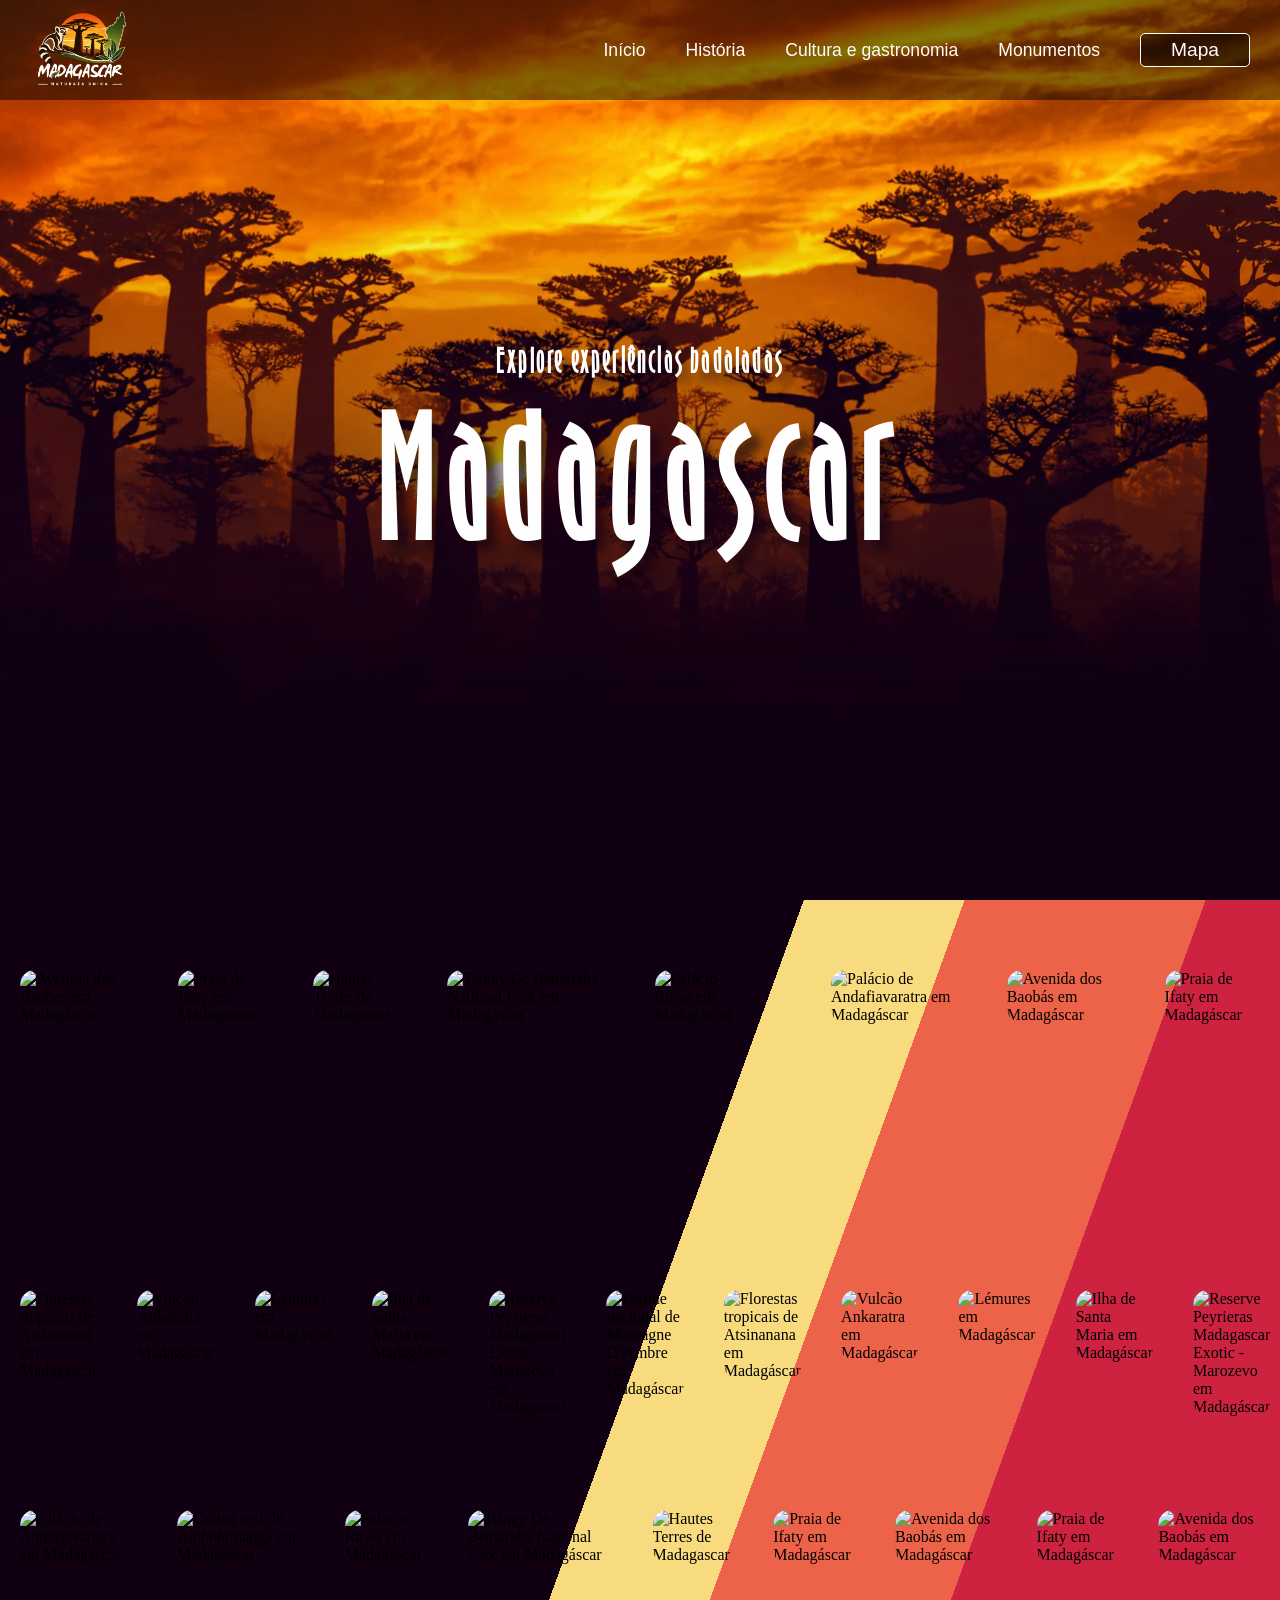
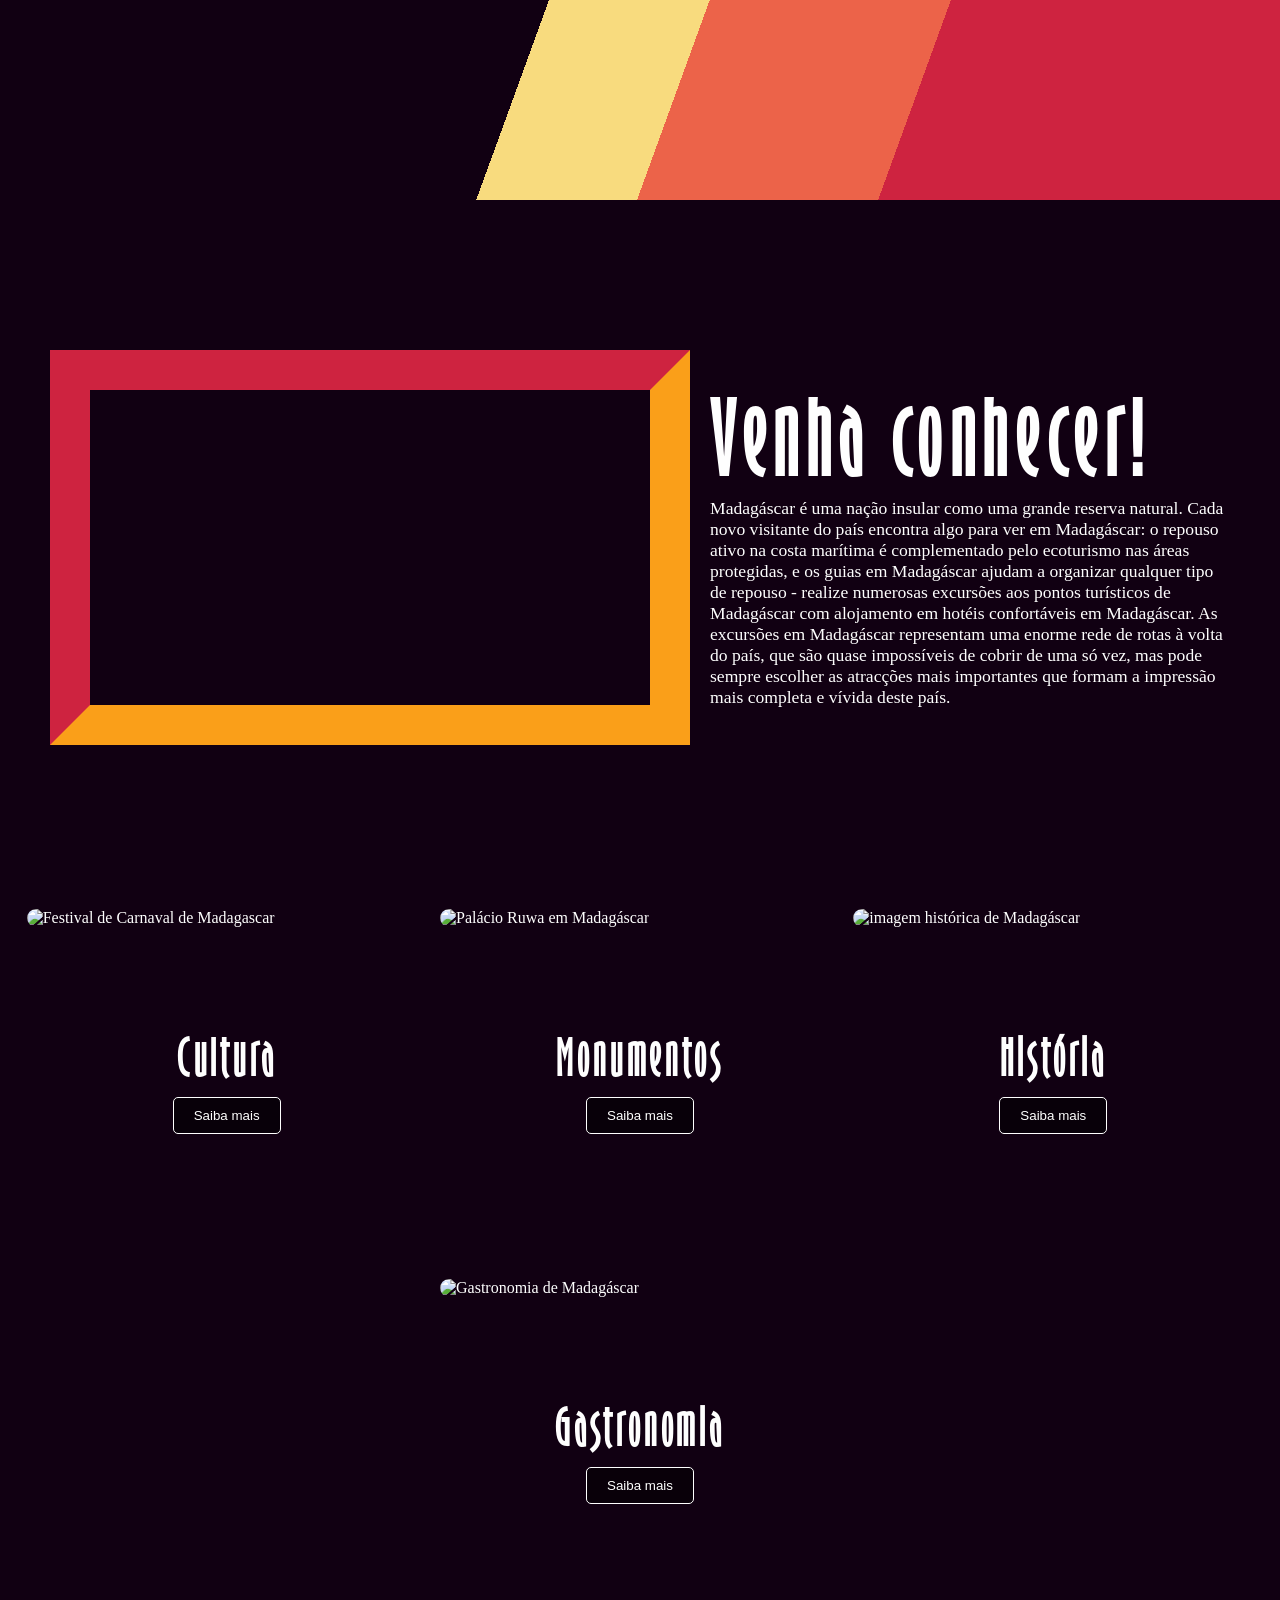
==== index.html @ f9a8f80d "cards section "venha-conhecer" em andamento" ====
<!DOCTYPE html>
<html lang="en">
<head>
    <meta charset="UTF-8">
    <meta name="viewport" content="width=device-width, initial-scale=1.0">
    <title>Document</title>
    <link rel="stylesheet" href="assets/css/style.css">
    <link rel="icon" type="imagem/png" href="assets/img/logo.png">

    <link rel="stylesheet" href="https://fonts.googleapis.com/css2?family=Material+Symbols+Outlined:opsz,wght,FILL,GRAD@24,400,0,0&icon_names=menu" />
</head>
<body>
    <!--HEADER-->
    <header>
        <div class="container-logo">
            <img src="assets/img/logo.png" alt="logo do site">
        </div>
        <nav class="menu" id="menu">
            <ul>
                <li><a href="#">Início</a></li>
                <li><a href="#">História</a></li>
                <li><a href="#">Cultura e gastronomia</a></li>
                <li><a href="#">Monumentos</a></li>

                <div class="botao-mapa">
                    <a href="https://maps.app.goo.gl/3vsKYJXYVG8F7ofU8" target="_blank">Mapa</a>
                </div>
            </ul>
        </nav>
        
        <div class="menu-toggle" id="menu-icon">
            <i class="material-symbols-outlined">menu</i>
        </div>
    </header>
    <!--MAIN-->
    <main>
    <!-- ***************banner inicial*************** -->
        <section id="inicio">
            <div class="container-banner">
                <h3>Explore experiências badaladas</h3>
                <h1>Madagascar</h1>
            </div>
        </section>
    <!-- ***************carrossel*************** -->
        <section id="carrossel-home-imagens">
            <div class="container-imagens cima">
                <div class="container-img">
                    <img src="https://h2.gifposter.com/bingImages/BaobabAvenue_1920x1080.jpg" alt="Avenida dos Baobás em Madagáscar">
                </div>
                <div class="container-img">
                    <img src="https://dynamic-media-cdn.tripadvisor.com/media/photo-o/29/2a/90/d5/caption.jpg?w=1200&h=1200&s=1" alt="Praia de Ifaty em Madagáscar">
                </div>
                <div class="container-img">
                    <img src="https://www.historycentral.com/nationbynation/Madagascar/Madagascar.jpg" alt="Hautes Terres de Madagascar">
                </div>
                <div class="container-img">
                    <img src="https://www.vanilla-islands.org/wp-content/uploads/2018/06/article-montagne-madagascar.jpg" alt="Tsingy De Bemaraha National Park em Madagáscar">
                </div>
                <div class="container-img">
                    <img src="https://cdn.tripzaza.com/pt/destinations/wp-content/uploads/2018/03/4-Ruva_Palace-e1520634982562.jpg" alt="Palácio Ruwa em Madagáscar">
                </div>
                <div class="container-img">
                    <img src="https://cdn.tripzaza.com/pt/destinations/wp-content/uploads/2018/03/2-Ambohimanga-e1520633197746.jpg" alt="">
                </div>
                <div class="container-img">
                    <img src="https://cdn.tripzaza.com/pt/destinations/wp-content/uploads/2018/03/3-Andafiavaratra_Palace-e1520633767618.jpg" alt="Palácio de Andafiavaratra em Madagáscar">
                </div>
                <div class="container-img">
                    <img src="https://h2.gifposter.com/bingImages/BaobabAvenue_1920x1080.jpg" alt="Avenida dos Baobás em Madagáscar">
                </div>
                <div class="container-img">
                    <img src="https://dynamic-media-cdn.tripadvisor.com/media/photo-o/29/2a/90/d5/caption.jpg?w=1200&h=1200&s=1" alt="Praia de Ifaty em Madagáscar">
                </div>
            </div>
            <div class="container-imagens meio">
                <div class="container-img meio">
                    <img src="https://cdn.tripzaza.com/pt/destinations/wp-content/uploads/2018/03/7-Rainforests_of_the_Atsinanana-e1520637778966.jpg" alt="Florestas tropicais de Atsinanana em Madagáscar">
                </div>
                <div class="container-img meio">
                    <img src="https://cdn.tripzaza.com/pt/destinations/wp-content/uploads/2018/03/8-The_Ankaratra_Volcano-2-e1521020079727.jpg" alt="Vulcão Ankaratra em Madagáscar">
                </div>
                <div class="container-img meio">
                    <img src="https://cdn.tripzaza.com/pt/destinations/wp-content/uploads/2018/03/14-Lemurs-a_symbol_of_Madagascar-e1520644676548.jpg" alt="Lémures em Madagáscar">
                </div>
                <div class="container-img meio">
                    <img src="https://cdn.tripzaza.com/pt/destinations/wp-content/uploads/2018/03/13-St._Maria_Island.-e1520644320170.jpg" alt="Ilha de Santa Maria em Madagáscar">
                </div>
                <div class="container-img meio">
                    <img src="https://dynamic-media-cdn.tripadvisor.com/media/photo-o/2c/79/f9/b3/caption.jpg?w=700&h=400&s=1" alt="Reserve Peyrieras Madagascar Exotic - Marozevo em Madagáscar">
                </div>
                <div class="container-img meio">
                    <img src="https://cdn.tripzaza.com/pt/destinations/wp-content/uploads/2018/03/9-Montagne_DAmbre_National_Park-e1520639152613.jpg" alt="Parque nacional de Montagne D’Ambre em Madagáscar">
                </div>
               <div class="container-img meio">
                    <img src="https://cdn.tripzaza.com/pt/destinations/wp-content/uploads/2018/03/7-Rainforests_of_the_Atsinanana-e1520637778966.jpg" alt="Florestas tropicais de Atsinanana em Madagáscar">
                </div>
                <div class="container-img meio">
                    <img src="https://cdn.tripzaza.com/pt/destinations/wp-content/uploads/2018/03/8-The_Ankaratra_Volcano-2-e1521020079727.jpg" alt="Vulcão Ankaratra em Madagáscar">
                </div>
                <div class="container-img meio">
                    <img src="https://cdn.tripzaza.com/pt/destinations/wp-content/uploads/2018/03/14-Lemurs-a_symbol_of_Madagascar-e1520644676548.jpg" alt="Lémures em Madagáscar">
                </div>
                <div class="container-img meio">
                    <img src="https://cdn.tripzaza.com/pt/destinations/wp-content/uploads/2018/03/13-St._Maria_Island.-e1520644320170.jpg" alt="Ilha de Santa Maria em Madagáscar">
                </div>
                <div class="container-img meio">
                    <img src="https://dynamic-media-cdn.tripadvisor.com/media/photo-o/2c/79/f9/b3/caption.jpg?w=700&h=400&s=1" alt="Reserve Peyrieras Madagascar Exotic - Marozevo em Madagáscar">
                </div>
                <div class="container-img meio">
                    <img src="https://cdn.tripzaza.com/pt/destinations/wp-content/uploads/2018/03/9-Montagne_DAmbre_National_Park-e1520639152613.jpg" alt="Parque nacional de Montagne D’Ambre em Madagáscar">
                </div>
            </div>
            <div class="container-imagens baixo">
                <div class="container-img">
                    <img src="https://cdn.tripzaza.com/pt/destinations/wp-content/uploads/2018/03/3-Andafiavaratra_Palace-e1520633767618.jpg" alt="Palácio de Andafiavaratra em Madagáscar">
                </div>
                <div class="container-img">
                    <img src="https://cdn.tripzaza.com/pt/destinations/wp-content/uploads/2018/03/2-Ambohimanga-e1520633197746.jpg" alt="Colina real de Ambohimanga em Madagáscar">
                </div>
                <div class="container-img">
                    <img src="https://cdn.tripzaza.com/pt/destinations/wp-content/uploads/2018/03/4-Ruva_Palace-e1520634982562.jpg" alt="Palácio Ruwa em Madagáscar">
                </div>
                <div class="container-img">
                    <img src="https://www.vanilla-islands.org/wp-content/uploads/2018/06/article-montagne-madagascar.jpg" alt="Tsingy De Bemaraha National Park em Madagáscar">
                </div>
                <div class="container-img">
                    <img src="https://www.historycentral.com/nationbynation/Madagascar/Madagascar.jpg" alt="Hautes Terres de Madagascar">
                </div>
                <div class="container-img">
                    <img src="https://dynamic-media-cdn.tripadvisor.com/media/photo-o/29/2a/90/d5/caption.jpg?w=1200&h=1200&s=1" alt="Praia de Ifaty em Madagáscar">
                </div>
                <div class="container-img">
                    <img src="https://h2.gifposter.com/bingImages/BaobabAvenue_1920x1080.jpg" alt="Avenida dos Baobás em Madagáscar">
                </div>
                <div class="container-img">
                    <img src="https://dynamic-media-cdn.tripadvisor.com/media/photo-o/29/2a/90/d5/caption.jpg?w=1200&h=1200&s=1" alt="Praia de Ifaty em Madagáscar">
                </div>
                <div class="container-img">
                    <img src="https://h2.gifposter.com/bingImages/BaobabAvenue_1920x1080.jpg" alt="Avenida dos Baobás em Madagáscar">
                </div>
            </div>
        </section>

    <!-- ***************venha conhecer*************** -->
        <section id="venha-conhecer">
            <div class="container-conhecer-esquerda">
                <iframe width="560" height="315" src="https://www.youtube.com/embed/hWbxuzV3H0Y?si=gJdAQIOiSu2xLSL_" title="YouTube video player" frameborder="0" allow="accelerometer; autoplay; clipboard-write; encrypted-media; gyroscope; picture-in-picture; web-share" referrerpolicy="strict-origin-when-cross-origin" allowfullscreen></iframe>
            </div>
            <div class="container-conhecer-direita">
                <h2>Venha conhecer!</h2>
                <p>Madagáscar é uma nação insular como uma grande reserva natural. Cada novo visitante do país encontra algo para ver em Madagáscar: o repouso ativo na costa marítima é complementado pelo ecoturismo nas áreas protegidas, e os guias em Madagáscar ajudam a organizar qualquer tipo de repouso - realize numerosas excursões aos pontos turísticos de Madagáscar com alojamento em hotéis confortáveis em Madagáscar. As excursões em Madagáscar representam uma enorme rede de rotas à volta do país, que são quase impossíveis de cobrir de uma só vez, mas pode sempre escolher as atracções mais importantes que formam a impressão mais completa e vívida deste país.</p>
            </div>
        </section>
    <!-- ***************imagens*************** -->
        <section id="venha-descobrir">
            <div class="container-descobrir-cards">
                <div class="container-card-img">
                    <img src="https://visit-madagascar.com/wp-content/uploads/2025/06/festivals-in-madagascar-a-vibrant-celebration-of-life-and-nature-2.jpg" alt="Festival de Carnaval de Madagascar">
                </div>
                <div class="container-card-texto">
                    <h3>Cultura</h3>
                    <button>Saiba mais</button>
                </div>
            </div>
            <div class="container-descobrir-cards">
                <div class="container-card-img">
                    <img src="https://cdn.tripzaza.com/pt/destinations/wp-content/uploads/2018/03/4-Ruva_Palace-e1520634982562.jpg" alt="Palácio Ruwa em Madagáscar">
                </div>
                <div class="container-card-texto">
                    <h3>Monumentos</h3>
                    <button>Saiba mais</button>
                </div>
            </div>
            <div class="container-descobrir-cards">
                <div class="container-card-img">
                    <img src="https://tse3.mm.bing.net/th/id/OIP.qaMb8sSgysA3Sbrgb8RznwHaEo?r=0&rs=1&pid=ImgDetMain&o=7&rm=3" alt="imagem histórica de Madagáscar">
                </div>
                <div class="container-card-texto">
                    <h3>História</h3>
                    <button>Saiba mais</button>
                </div>
            </div>
            <div class="container-descobrir-cards">
                <div class="container-card-img">
                    <img src="https://th.bing.com/th/id/R.56e39ee970cdd1d67c183dcb5c6f5878?rik=pJ2faWJOpp6AuQ&pid=ImgRaw&r=0" alt="Gastronomia de Madagáscar">
                </div>
                <div class="container-card-texto">
                    <h3>Gastronomia</h3>
                    <button>Saiba mais</button>
                </div>
            </div>
        </section>
    </main>
    <!--FOOTER
    <footer>
        <div class="container-footer-cima">
            <div class="container-footer-cima-esquerda">
                <img src="assets/img/logo.png" alt="logo do site">
            </div>
            <div class="container-footer-cima-meio">
                <div class="container-footer-listas">
                    <ul>
                        <li><a href="#">Início</a></li>
                        <li><a href="#">História</a></li>
                        <li><a href="#">Cultura e gastronomia</a></li>
                        <li><a href="#">Monumentos</a></li>
                    </ul>
                </div>
                <div class="container-footer-listas">
                    <ul>
                        <li><a href="#">Site1</a></li>
                        <li><a href="#">Site2</a></li>
                        <li><a href="#">Site3</a></li>
                        <li><a href="#">Site4</a></li>
                    </ul>
                </div>
                <div class="container-footer-listas">
                    <ul>
                        <li><a href="#">Site1</a></li>
                        <li><a href="#">Site2</a></li>
                        <li><a href="#">Site3</a></li>
                        <li><a href="#">Site4</a></li>
                    </ul>
                </div>
            </div>
            <div class="container-footer-cima-direita">
                <h4>Redes sociais</h4>
                <div class="social-icons">
                    <a href="#"><img src="assests/img/facebook.png" alt="Email"></a>
                    <a href="#"><img src="assests/img/twitter.png" alt="Twitter"></a>
                    <a href="#"><img src="assests/img/instagram.png" alt="Instagram"></a>
                </div>
            </div>
        </div>
        <div class="container-footer-baixo">
            <p>&copy; 2023 Madagáscar. Todos os direitos reservados.</p>
        </div>
    </footer>-->
    <script src="assets/script/script.js"></script>
</body>
</html>
---- assets/css/style.css ----
@font-face {
    font-family: 'gameness';
    src: url('../gameness/Gameness-Light.otf') format('truetype');
}
@import url('https://fonts.googleapis.com/css2?family=Lexend:wght@100..900&family=Montserrat:ital,wght@0,100..900;1,100..900&family=Noto+Sans:ital,wght@0,100..900;1,100..900&family=Open+Sans:ital,wght@0,300..800;1,300..800&family=Poppins:ital,wght@0,100;0,200;0,300;0,400;0,500;0,600;0,700;0,800;0,900;1,100;1,200;1,300;1,400;1,500;1,600;1,700;1,800;1,900&family=Roboto+Mono:ital,wght@0,100..700;1,100..700&family=Roboto:ital,wght@0,100..900;1,100..900&display=swap');
*{
    margin: 0; 
    padding: 0;
}
h1,h2,h3,h4,h5,h6{
    font-family: 'gameness';
    letter-spacing: 0.1em;
}
body{
    background-color: #110012;
    display: grid;
    grid-template-columns: repeat(12, 1fr);
    grid-template-rows: repeat(3, auto);
}
header{
    grid-column: 1/-1;
    grid-row: 1/2;
    display: flex;
    justify-content: space-between;
    align-items: center;
    padding: 10px 30px;
    background-color: #0000007a;
    position: absolute;
    left: 0;
    right: 0;
}
.container-logo, .container-logo img{
    height: 80px;
}
.menu{
    display: flex;
}
.menu ul{
    display: flex;
    align-items: center;
    list-style: none;
}
.menu li, .menu a{
    margin: 0 10px;
    font-size: 1.1rem;
    text-decoration: none;
    color: #fefefe;
    transition: all 0.3s ease-in-out;
    font-family: "Montserrat", sans-serif;
}
.menu a:hover{
    color:#f8db7e;
}
.botao-mapa:hover{
    border: 1px solid #f8db7e;
}
.botao-mapa{
    background-color: #0000007e;
    padding: 5px 20px;
    border-radius: 5px;
    border: 1px solid #fefefe;
    margin-left: 20px;
}
.botao-mapa a{
    text-decoration: none;
    color: #fefefe;
    font-size: 1.2rem;
}
.menu-toggle{
    display: none;
}
.material-symbols-outlined{
    color: #fefefe;
    background-color: #0000007e;
    padding: 5px;
    border-radius: 5px;
    border: 1px solid #fefefe;
}
@media screen and (max-width: 768px) {
    .menu{
        position: absolute;
        flex-direction: column;
        align-items: center;
        width: 100%;
        top: 100px;
        background-color: #0000007e;
        left: 0;
        display: none;
        box-shadow: 5px 5px 10px #0000007a;
    }
    .menu.ativo{
        display: block;
    }
    .menu ul{
        justify-content: center;
        align-items: center;
        flex-direction: column;
        margin: 20px;
    }
    .menu li, .menu a{
        margin: 10px;
    }
    .botao-mapa{
        margin: 10px 0px;
    }
    .menu-toggle{
        display: flex;
    }
}
main{
    grid-column: 1/-1;
    grid-row: 2/3;
    
    width: 100%;
}
/******************banner inicio******************/
#inicio{
    background-image: url(../img/banner.png);
    background-size: cover;
    background-position: center;
    display: flex;
    justify-content: center;
    align-items: center;
    height: 100vh;
}
.container-banner{
    color: #fefefe;
    display: flex;
    flex-direction: column;
    justify-content: center;
    align-items: center;
    text-shadow:10px 10px 10px #1100129c;
}
.container-banner h1{
    font-size: 10rem;
}
.container-banner h3{
    font-size: 2rem;
    margin: 20px 0;
}
/******************carrossel******************/
#carrossel-home-imagens{
    height: 100vh;
    overflow: hidden; /*corta o que ultrapassa a largura da tela*/
    background: linear-gradient(110deg,         
    #110012 50%,
    #f8db7e 50%,          
    #f8db7e 60%,          
    #ec6349 60%,          
    #ec6349 75%,          
    #ce2340 75%,     
    #ce2340 100%     
    ); 
}
div.container-imagens{
    display: flex;
    animation: loopInfinito 25s linear infinite;
}
div.container-imagens.meio{
    display: flex;
    animation: loopcontrario 30s linear infinite;
}
.container-img {
    height: 300px;
    margin: 10px;
}
.container-imagens.cima{
    margin-top: 50px;
}
.container-img.meio{
    height: 200px;
}
.container-imagens.baixo{
    margin-bottom: 50px;
}
.container-img img{
    margin: 10px;
    height: 100%;
    border-radius: 15px;
    object-fit: cover;
}
@keyframes loopInfinito {
    0% {
        transform: translateX(0);
    }
    100% {
        transform: translateX(-50%);
    }
}
@keyframes loopcontrario {
    0% {
        transform: translateX(-100%);
    }
    100% {
        transform: translateX(10%);
    }
}
/******************venha conhecer******************/
#venha-conhecer{
    display: flex;
    align-items: center;
    justify-content: space-between;
    margin: 150px 50px;
}
.container-conhecer-esquerda iframe{
    border-top: solid #ce2340 40px;
    border-left: solid #ce2340 40px;
    border-bottom: solid #fa9f19 40px;
    border-right: solid #fa9f19 40px;
}
.container-conhecer-direita{
    color: #fefefe;
    width: 50%;
    margin-left: 20px;
}
.container-conhecer-direita h2{
    font-size: 6rem;
}
.container-conhecer-direita p{
    font-size: 1.1rem;
}
/******************venha descobrir******************/
#venha-descobrir{
    display: flex;
    justify-content: space-around;
    align-items: center;
    flex-wrap: wrap;
    margin: 100px 20px;
}
.container-descobrir-cards{
    width: 400px;
    height: 350px;
    margin: 10px 5px;
    display: flex;
    justify-content: center;
    align-items: center;
    color: #fefefe;
    transition: 500ms;
}
.container-descobrir-cards:hover{
    transform: scale(1.1);
}
.container-card-img{
    width: 100%;
    height: 100%;
}
.container-card-img img{
    border-radius: 15px;
    width: 100%;
    height: 100%;
    object-fit: cover;
}
.container-card-texto{
    position: absolute;
    display: flex;
    justify-content: center;
    align-items: center;
    flex-direction: column;
}
.container-card-texto h3{
    margin-bottom: 10px;
    font-size: 3rem;
    text-align: center;
}

.container-card-texto button{
    color: #fefefe;
    background-color: #0000007e;
    padding: 10px 20px;
    border-radius: 5px;
    border: 1px solid #fefefe;
}


@media screen and (min-width: 768px) and (max-width: 992px) {
     #venha-conhecer{
        flex-direction: column;
        align-items: center;
        justify-content: center;
        margin: 150px 20px;
    }
    .container-conhecer-esquerda {
        display: flex;
        flex-direction: column;
        align-items: center;
        justify-content: center;
        width: 100%;
    }
    .container-conhecer-esquerda iframe{
        width: 90%;
        border-top: solid #ce2340 30px;
        border-left: solid #ce2340 30px;
        border-bottom: solid #fa9f19 30px;
        border-right: solid #fa9f19 30px;
    }
    .container-conhecer-direita{
        color: #fefefe;
        width: 100%;
        margin-top: 50px;
    }
    .container-conhecer-direita h2{
        font-size: 4rem;
    }
    .container-conhecer-direita p{
        font-size: 1.1rem;
    }
}
@media screen and (max-width: 768px) {
    /******************banner inicio******************/
    .container-banner h1{
        font-size: 5.5rem;
    }
    .container-banner h3{
        font-size: 1.5rem;
    }
    /******************carrossel******************/
    #carrossel-home-imagens{
        height: 100vh;
        overflow: hidden; 
    }
    .container-img {
        height: 200px;
    }
    .container-img.meio{
        height: 150px;
    }
    .container-imagens.cima{
        margin-top: 40px;
    }
    .container-imagens.baixo{
        margin-bottom: 10px;
    }
    /******************banner inicio******************/
    #venha-conhecer{
        flex-direction: column;
        align-items: center;
        justify-content: center;
        margin: 150px 20px;
    }
    .container-conhecer-esquerda {
        display: flex;
        flex-direction: column;
        align-items: center;
        justify-content: center;
        width: 100%;
    }
    .container-conhecer-esquerda iframe{
        width: 90%;
        border-top: solid #ce2340 30px;
        border-left: solid #ce2340 30px;
        border-bottom: solid #fa9f19 30px;
        border-right: solid #fa9f19 30px;
    }
    .container-conhecer-direita{
        color: #fefefe;
        width: 100%;
        margin-top: 50px;
    }
    .container-conhecer-direita h2{
        font-size: 4rem;
    }
    .container-conhecer-direita p{
        font-size: 1.1rem;
    }
}
footer{
    grid-column: 1/-1;
    grid-row: 3/-1;
}
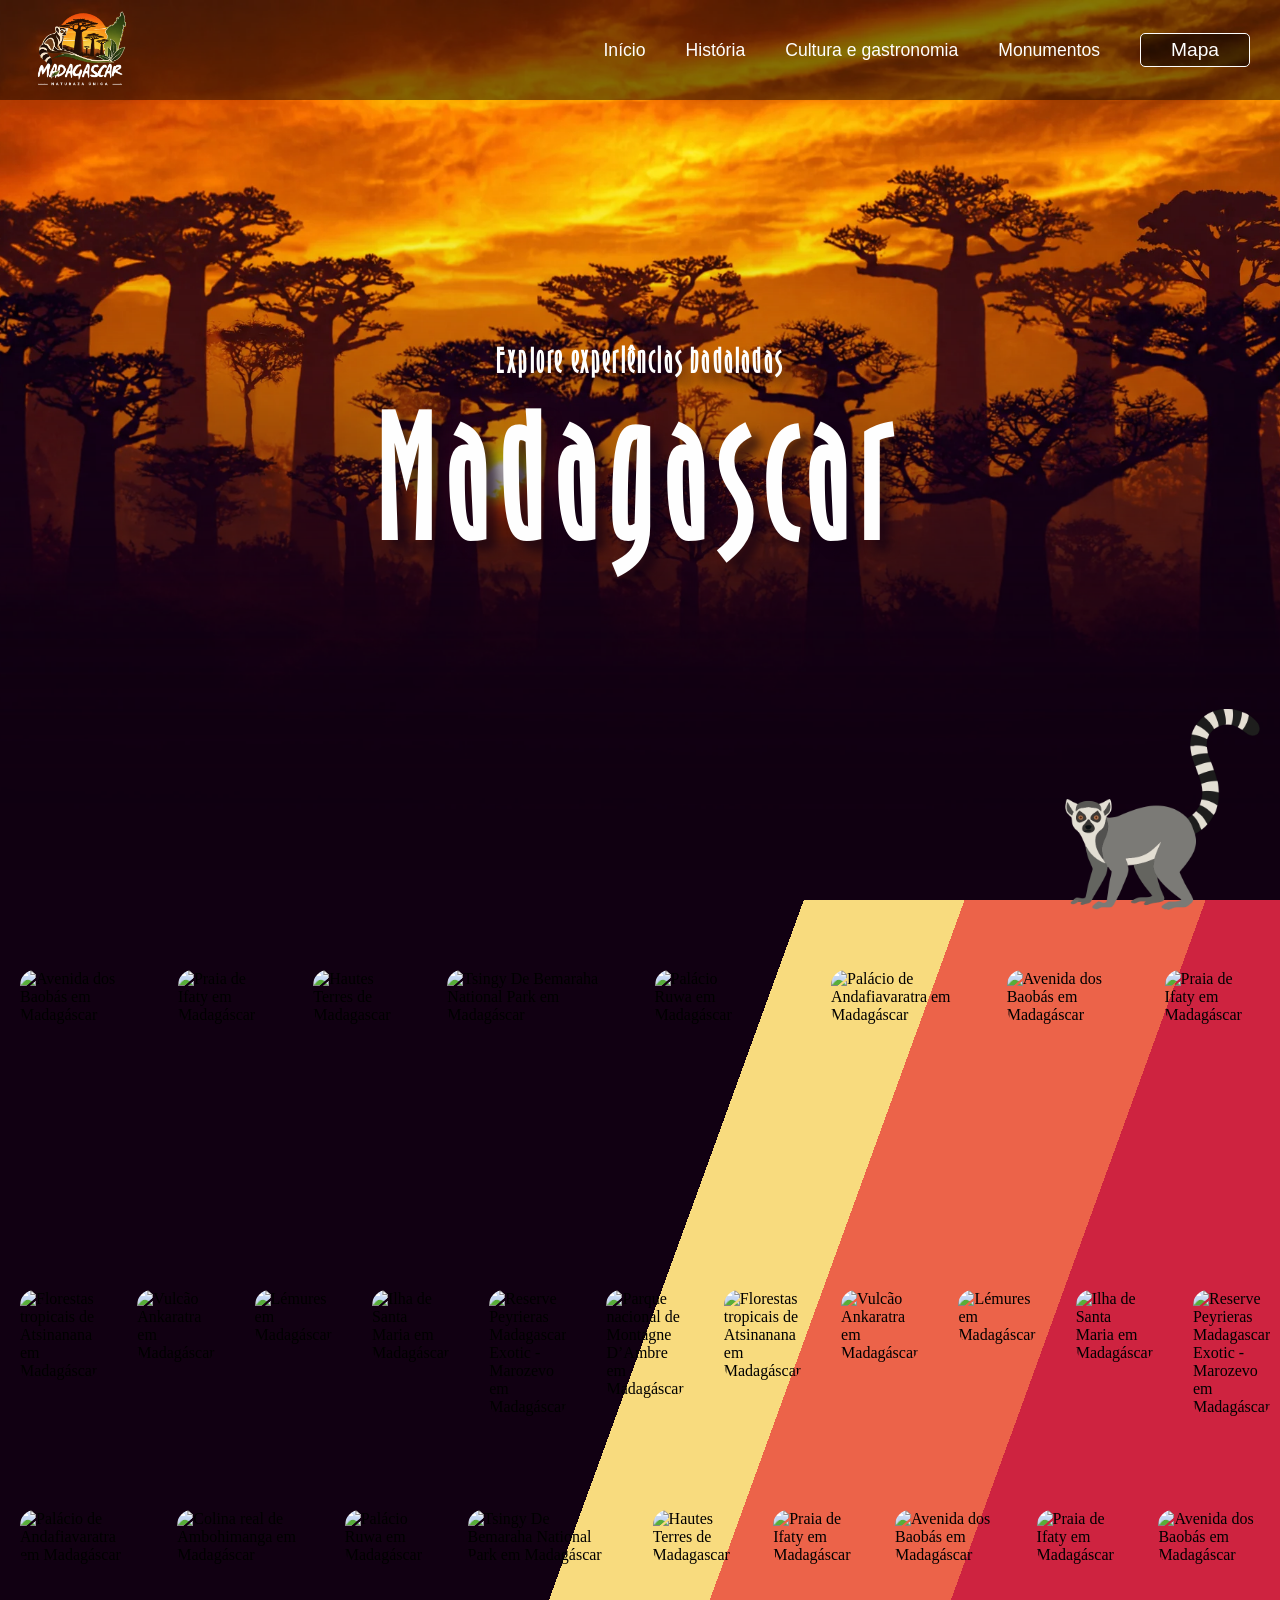
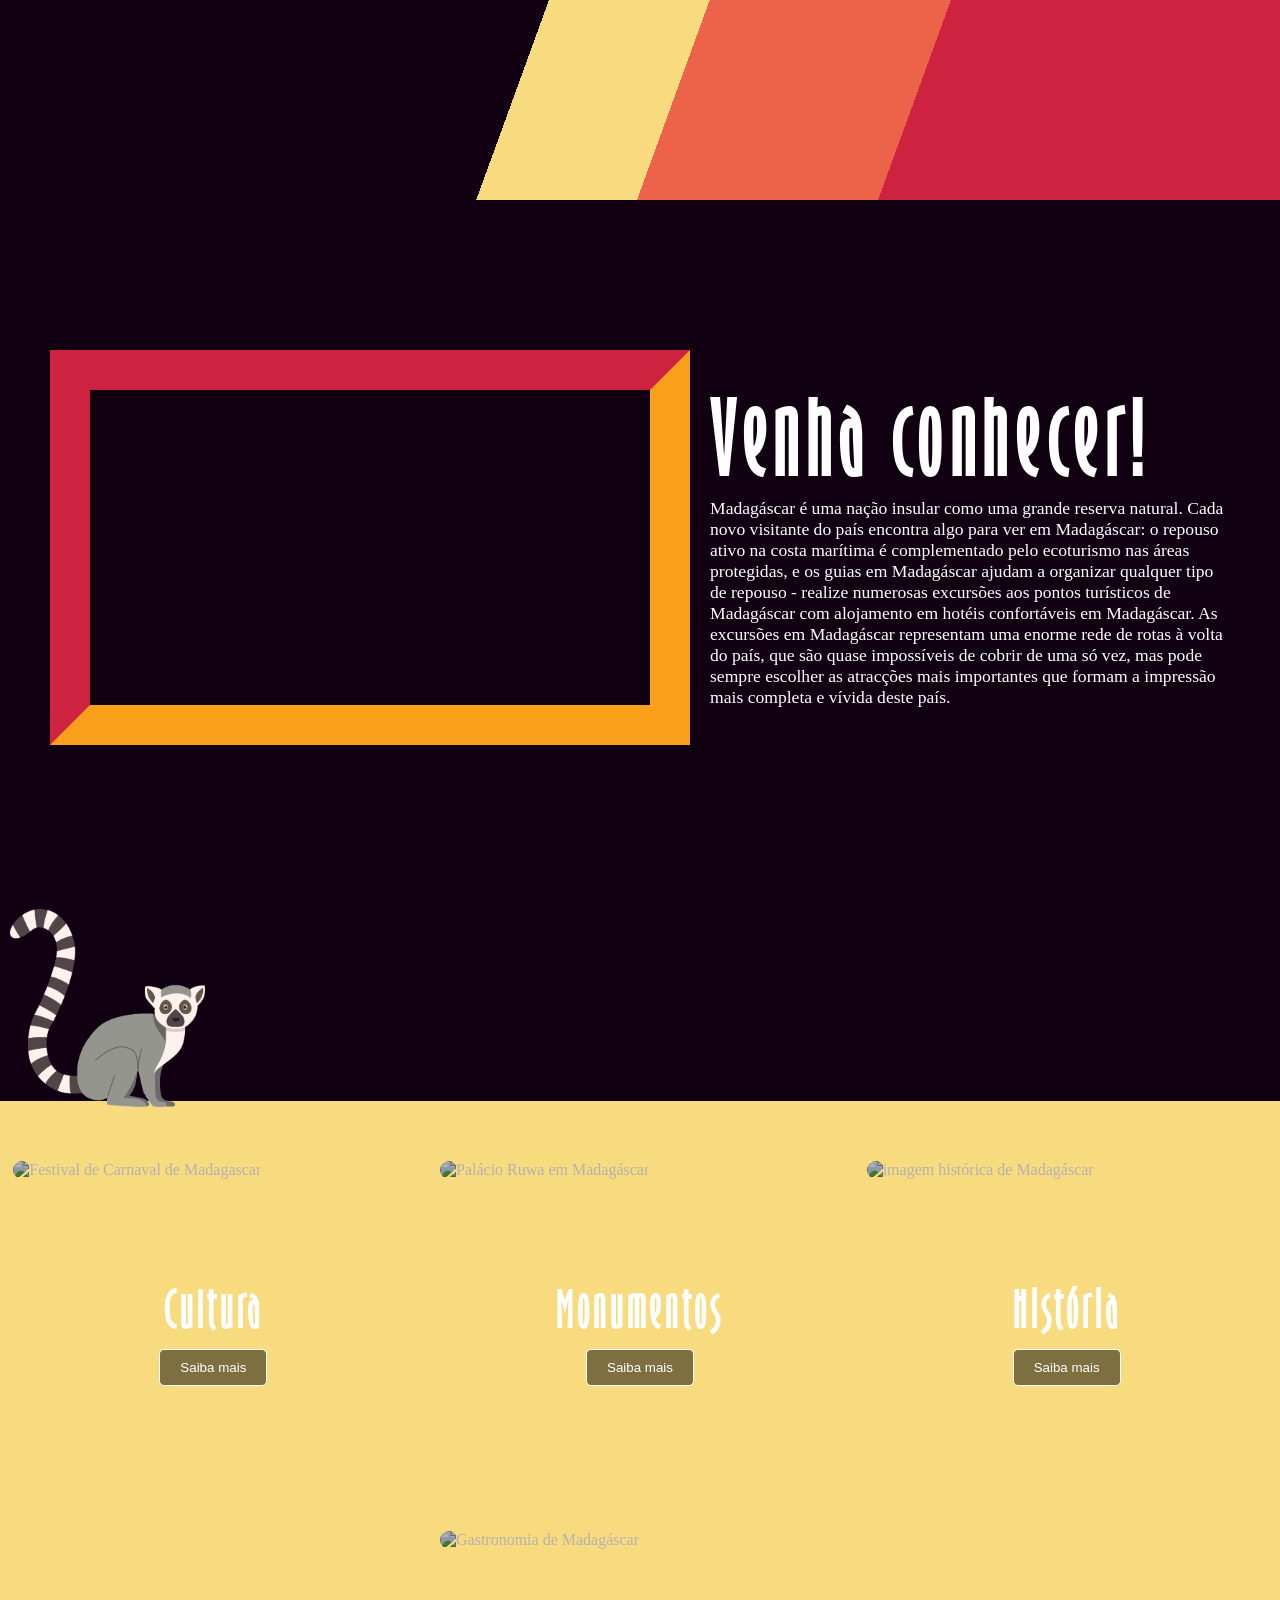
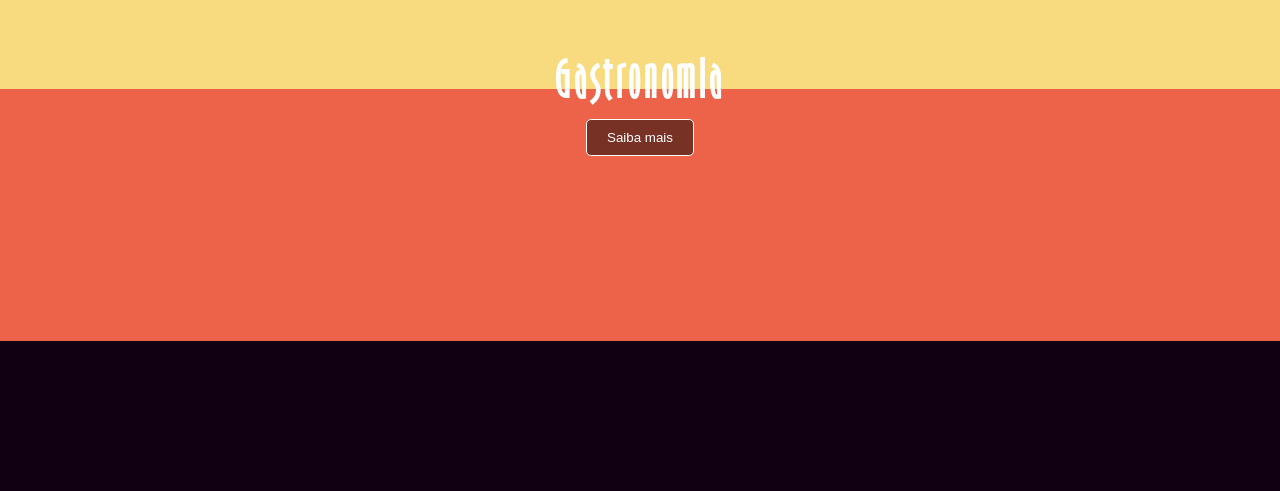
==== commit 7df96d0c: "lêmure adicionados na tela inicial" ====
--- a/index.html
+++ b/index.html
@@ -42,6 +42,9 @@
             </div>
         </section>
     <!-- ***************carrossel*************** -->
+        <div class="lemure-quatro">
+            <img src="assets/img/lemureEngatinhando.png" alt="lêmure">
+        </div>
         <section id="carrossel-home-imagens">
             <div class="container-imagens cima">
                 <div class="container-img">
@@ -140,7 +143,6 @@
                 </div>
             </div>
         </section>
-
     <!-- ***************venha conhecer*************** -->
         <section id="venha-conhecer">
             <div class="container-conhecer-esquerda">
@@ -152,6 +154,9 @@
             </div>
         </section>
     <!-- ***************imagens*************** -->
+        <div class="lemure-sentado">
+            <img src="assets/img/lemureSentado.png" alt="lêmure">
+        </div>
         <section id="venha-descobrir">
             <div class="container-descobrir-cards">
                 <div class="container-card-img">
--- a/assets/css/style.css
+++ b/assets/css/style.css
@@ -110,7 +110,6 @@
 main{
     grid-column: 1/-1;
     grid-row: 2/3;
-    
     width: 100%;
 }
 /******************banner inicio******************/
@@ -225,7 +224,13 @@
     justify-content: space-around;
     align-items: center;
     flex-wrap: wrap;
-    margin: 100px 20px;
+    margin: 0px 0px 150px 0px;
+    padding: 50px 0px;
+    background: linear-gradient(180deg,         
+    #f8db7e 0%,          
+    #f8db7e 70%,          
+    #ec6349 70%,          
+    #ec6349 100%       ); 
 }
 .container-descobrir-cards{
     width: 400px;
@@ -245,10 +250,11 @@
     height: 100%;
 }
 .container-card-img img{
-    border-radius: 15px;
     width: 100%;
     height: 100%;
     object-fit: cover;
+    border-radius: 15px;
+    filter: brightness(0.7);
 }
 .container-card-texto{
     position: absolute;
@@ -262,7 +268,6 @@
     font-size: 3rem;
     text-align: center;
 }
-
 .container-card-texto button{
     color: #fefefe;
     background-color: #0000007e;
@@ -270,7 +275,31 @@
     border-radius: 5px;
     border: 1px solid #fefefe;
 }
-
+.container-card-texto button:hover{
+    color: #000000;
+    font-weight: bold;
+    background-color: #fefefe;
+}
+
+/******************lêmures******************/
+.lemure-sentado{
+    width: 195px;
+    position: relative;
+    bottom: -10px;
+    margin-left: 10px;
+}
+.lemure-sentado img{
+    width: 100%;
+}
+.lemure-quatro{
+    width: 195px;
+    position: absolute;
+    right: 20px;
+    bottom: -1.5%; 
+}
+.lemure-quatro img{
+    width: 100%;
+}
 
 @media screen and (min-width: 768px) and (max-width: 992px) {
      #venha-conhecer{
@@ -317,6 +346,15 @@
     #carrossel-home-imagens{
         height: 100vh;
         overflow: hidden; 
+        background: linear-gradient(110deg,         
+    #110012 30%,
+    #f8db7e 30%,          
+    #f8db7e 40%,          
+    #ec6349 40%,          
+    #ec6349 55%,          
+    #ce2340 55%,     
+    #ce2340 100%     
+    ); 
     }
     .container-img {
         height: 200px;
@@ -330,12 +368,12 @@
     .container-imagens.baixo{
         margin-bottom: 10px;
     }
-    /******************banner inicio******************/
+    /******************venha-conhecer******************/
     #venha-conhecer{
         flex-direction: column;
         align-items: center;
         justify-content: center;
-        margin: 150px 20px;
+        margin: 150px 20px 0px;
     }
     .container-conhecer-esquerda {
         display: flex;
@@ -362,8 +400,42 @@
     .container-conhecer-direita p{
         font-size: 1.1rem;
     }
+    /******************venha descobrir******************/
+    #venha-descobrir{
+        display: flex;
+        justify-content: space-around;
+        align-items: center;
+        flex-wrap: wrap;
+        margin: 150px 0px;
+        padding: 50px 0px;
+        background: linear-gradient(180deg,         
+        #f8db7e 0%,          
+        #f8db7e 50%,          
+        #ec6349 50%,          
+        #ec6349 100%       ); 
+    }
+    .container-descobrir-cards{
+        width: 350px;
+        height: 300px;
+    }
+
+
+
+    /******************lêmures******************/
+    .lemure-sentado{
+        width: 150px;
+        bottom: -160px;
+    }
+    .lemure-sentado img{
+        width: 100%;
+    }
+    .lemure-quatro{
+        width: 150px;
+    }
+
 }
 footer{
     grid-column: 1/-1;
     grid-row: 3/-1;
-}+}
+
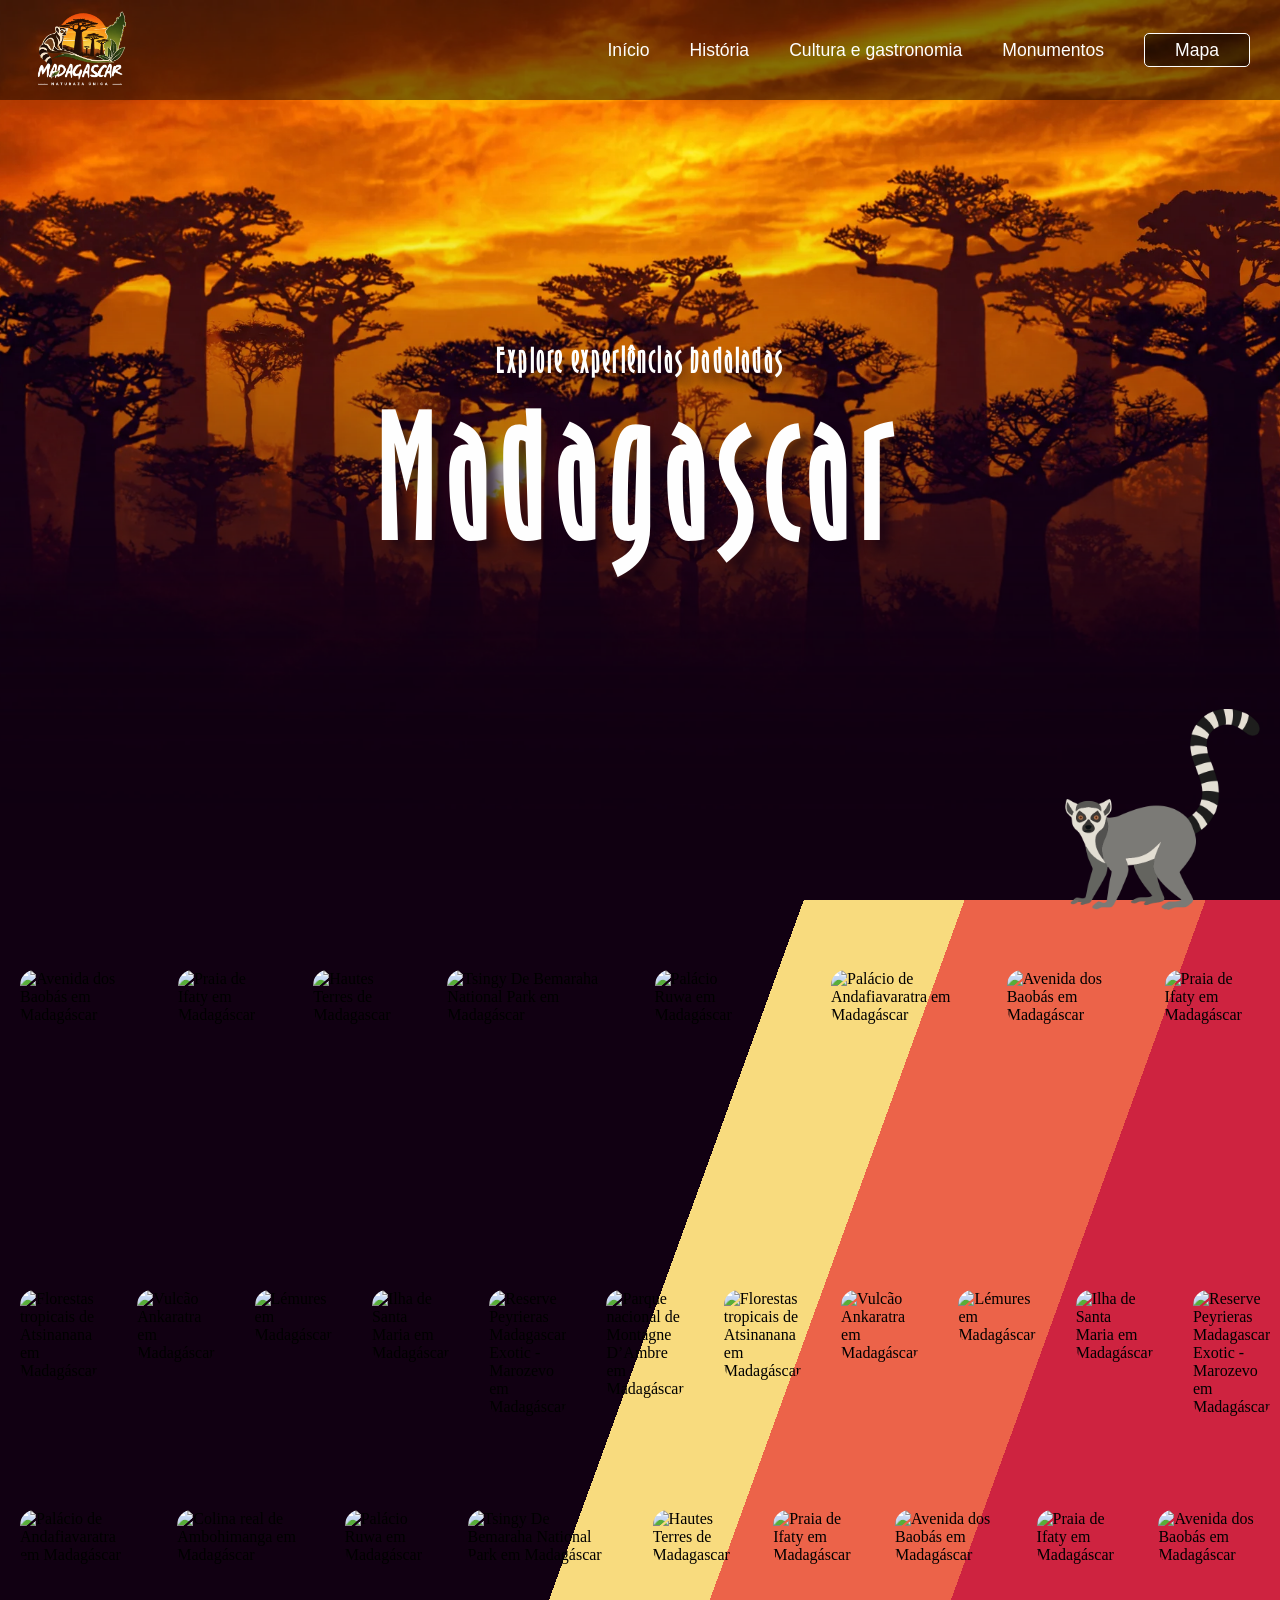
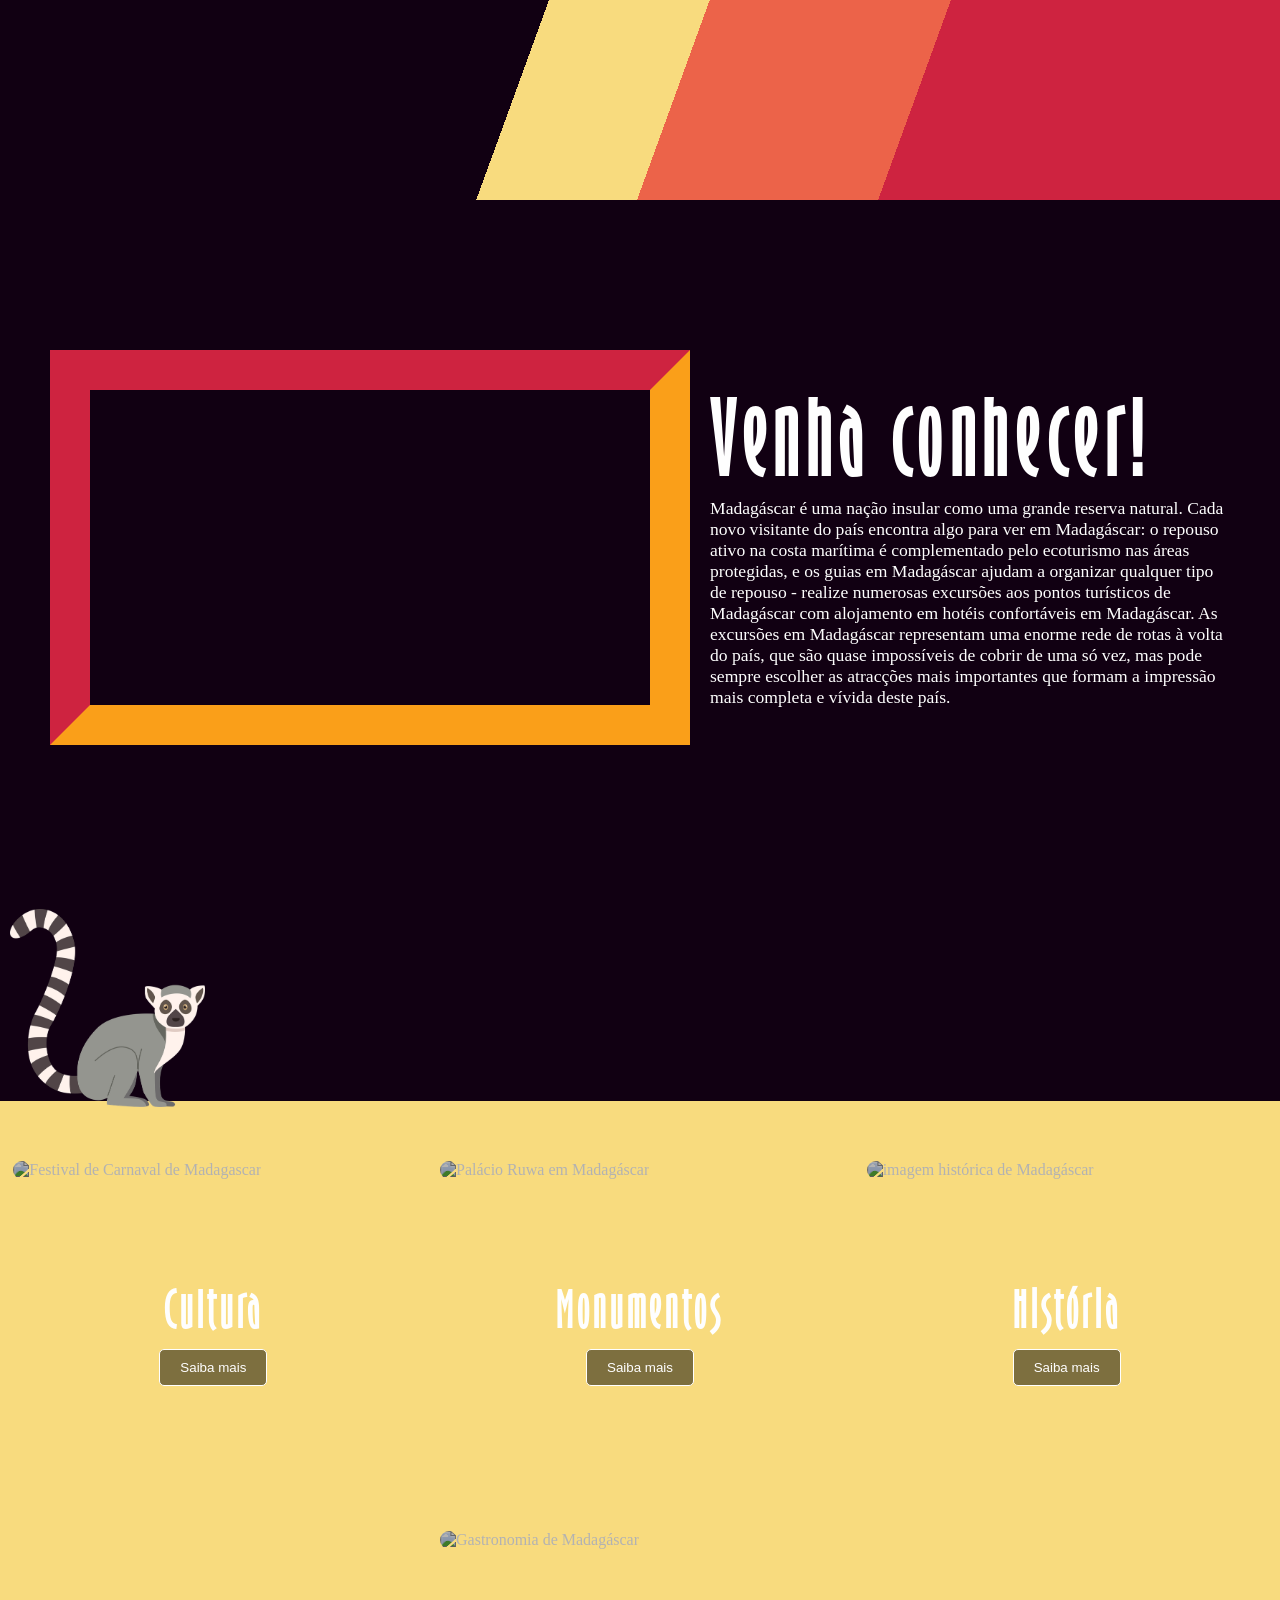
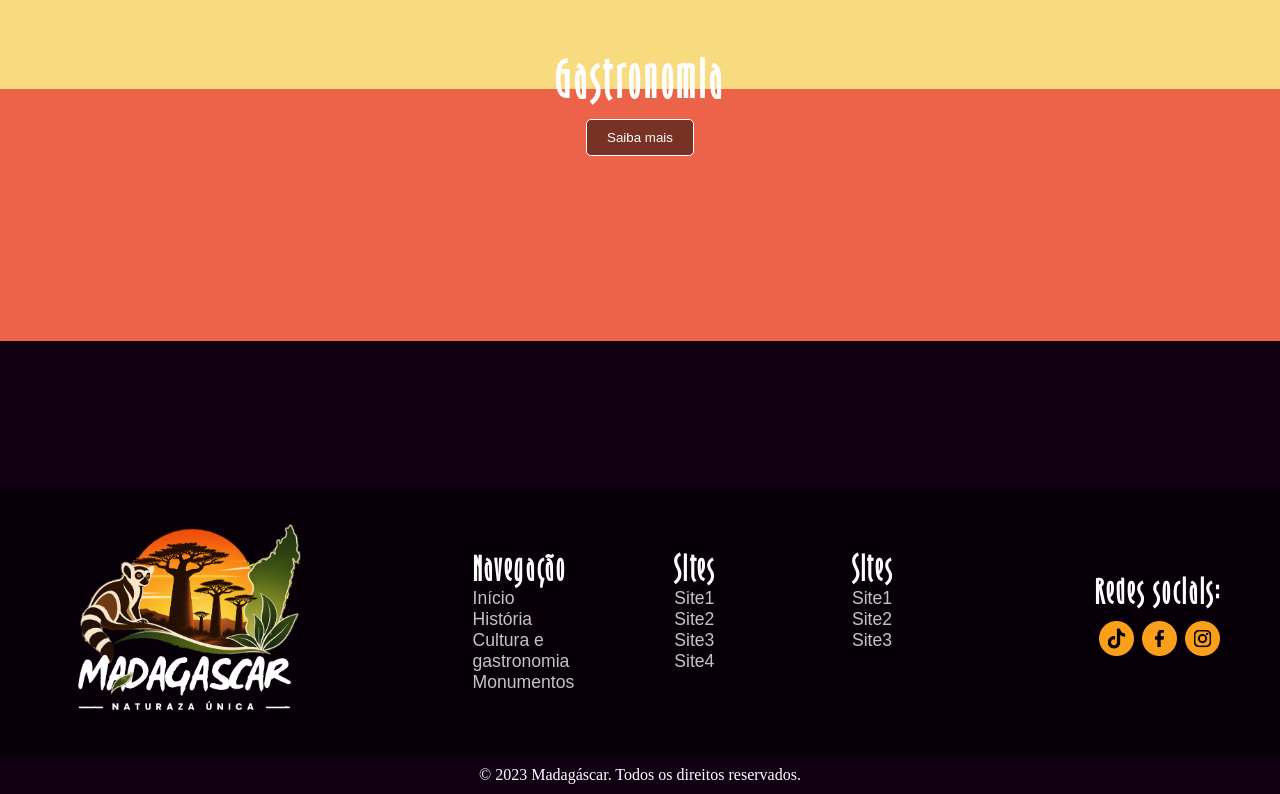
==== commit 73742e98: "footer em andamento" ====
--- a/index.html
+++ b/index.html
@@ -196,7 +196,7 @@
             </div>
         </section>
     </main>
-    <!--FOOTER
+    <!--FOOTER-->
     <footer>
         <div class="container-footer-cima">
             <div class="container-footer-cima-esquerda">
@@ -204,6 +204,7 @@
             </div>
             <div class="container-footer-cima-meio">
                 <div class="container-footer-listas">
+                    <h4>Navegação</h4>
                     <ul>
                         <li><a href="#">Início</a></li>
                         <li><a href="#">História</a></li>
@@ -212,6 +213,7 @@
                     </ul>
                 </div>
                 <div class="container-footer-listas">
+                    <h4>Sites</h4>
                     <ul>
                         <li><a href="#">Site1</a></li>
                         <li><a href="#">Site2</a></li>
@@ -220,27 +222,27 @@
                     </ul>
                 </div>
                 <div class="container-footer-listas">
+                    <h4>Sites</h4>
                     <ul>
                         <li><a href="#">Site1</a></li>
                         <li><a href="#">Site2</a></li>
                         <li><a href="#">Site3</a></li>
-                        <li><a href="#">Site4</a></li>
                     </ul>
                 </div>
             </div>
             <div class="container-footer-cima-direita">
-                <h4>Redes sociais</h4>
+                <h4>Redes sociais:</h4>
                 <div class="social-icons">
-                    <a href="#"><img src="assests/img/facebook.png" alt="Email"></a>
-                    <a href="#"><img src="assests/img/twitter.png" alt="Twitter"></a>
-                    <a href="#"><img src="assests/img/instagram.png" alt="Instagram"></a>
+                    <a href="#"><img src="assets/img/tiktok.png" alt="Email"></a>
+                    <a href="#"><img src="assets/img/facebook.png" alt="Twitter"></a>
+                    <a href=""><img src="assets/img/instagram.png" alt="Instagram"></a>
                 </div>
             </div>
         </div>
         <div class="container-footer-baixo">
             <p>&copy; 2023 Madagáscar. Todos os direitos reservados.</p>
         </div>
-    </footer>-->
+    </footer>
     <script src="assets/script/script.js"></script>
 </body>
 </html>
--- a/assets/css/style.css
+++ b/assets/css/style.css
@@ -60,8 +60,6 @@
     border-radius: 5px;
     border: 1px solid #fefefe;
     margin-left: 20px;
-}
-.botao-mapa a{
     text-decoration: none;
     color: #fefefe;
     font-size: 1.2rem;
@@ -280,7 +278,6 @@
     font-weight: bold;
     background-color: #fefefe;
 }
-
 /******************lêmures******************/
 .lemure-sentado{
     width: 195px;
@@ -437,5 +434,79 @@
 footer{
     grid-column: 1/-1;
     grid-row: 3/-1;
+    display: flex;
+    flex-direction: column;
+}
+.container-footer-cima{
+    display: flex;
+    justify-content: space-around;
+    align-items: center;
+    flex-wrap: wrap;
+    padding: 30px 0px;
+    background-color: #0000007a;
+}
+.container-footer-cima-esquerda img{
+    width: 250px;
+}
+.container-footer-cima-meio{
+    display: flex;
+    justify-content: space-between;
+    align-items: start;
+}
+.container-footer-listas{
+    margin: 0px 50px;
+    width: 30%;
+}
+.container-footer-listas h4, .container-footer-cima-direita h4{
+    color: #fefefe;
+    font-size: 2rem;
+}
+.container-footer-listas li{
+    list-style: none;
+}
+.container-footer-listas a{
+    text-decoration: none;
+    color: #c4c4c4;
+    font-size: 1.1rem;
+    font-family: "Montserrat", sans-serif;
+}
+.container-footer-listas a:hover{
+    color:#fa9f19;
+}
+.container-footer-baixo{
+    color: #fefefe;
+    text-align: center;
+    font-size: 1rem;
+    margin: 10px 0px;
+}
+.container-footer-cima-direita{
+    display: flex;
+    flex-direction: column;
+}
+.social-icons{
+    width: 40px;
+    display: flex;
+}
+.social-icons img{
+    width: 35px;
+    margin: 10px 4px
 }
 
+@media screen and (max-width: 768px) {
+    .container-footer-cima{
+        display: flex;
+        flex-direction: column;
+    }
+    .container-footer-cima-esquerda img{
+        width: 200px;
+    }
+    .container-footer-cima-meio{
+        margin: 50px 0px;
+    }
+    .container-footer-listas{
+        margin: 0px 15px;
+        display: flex;
+        flex-direction: column;
+        align-items: start;
+    }
+}
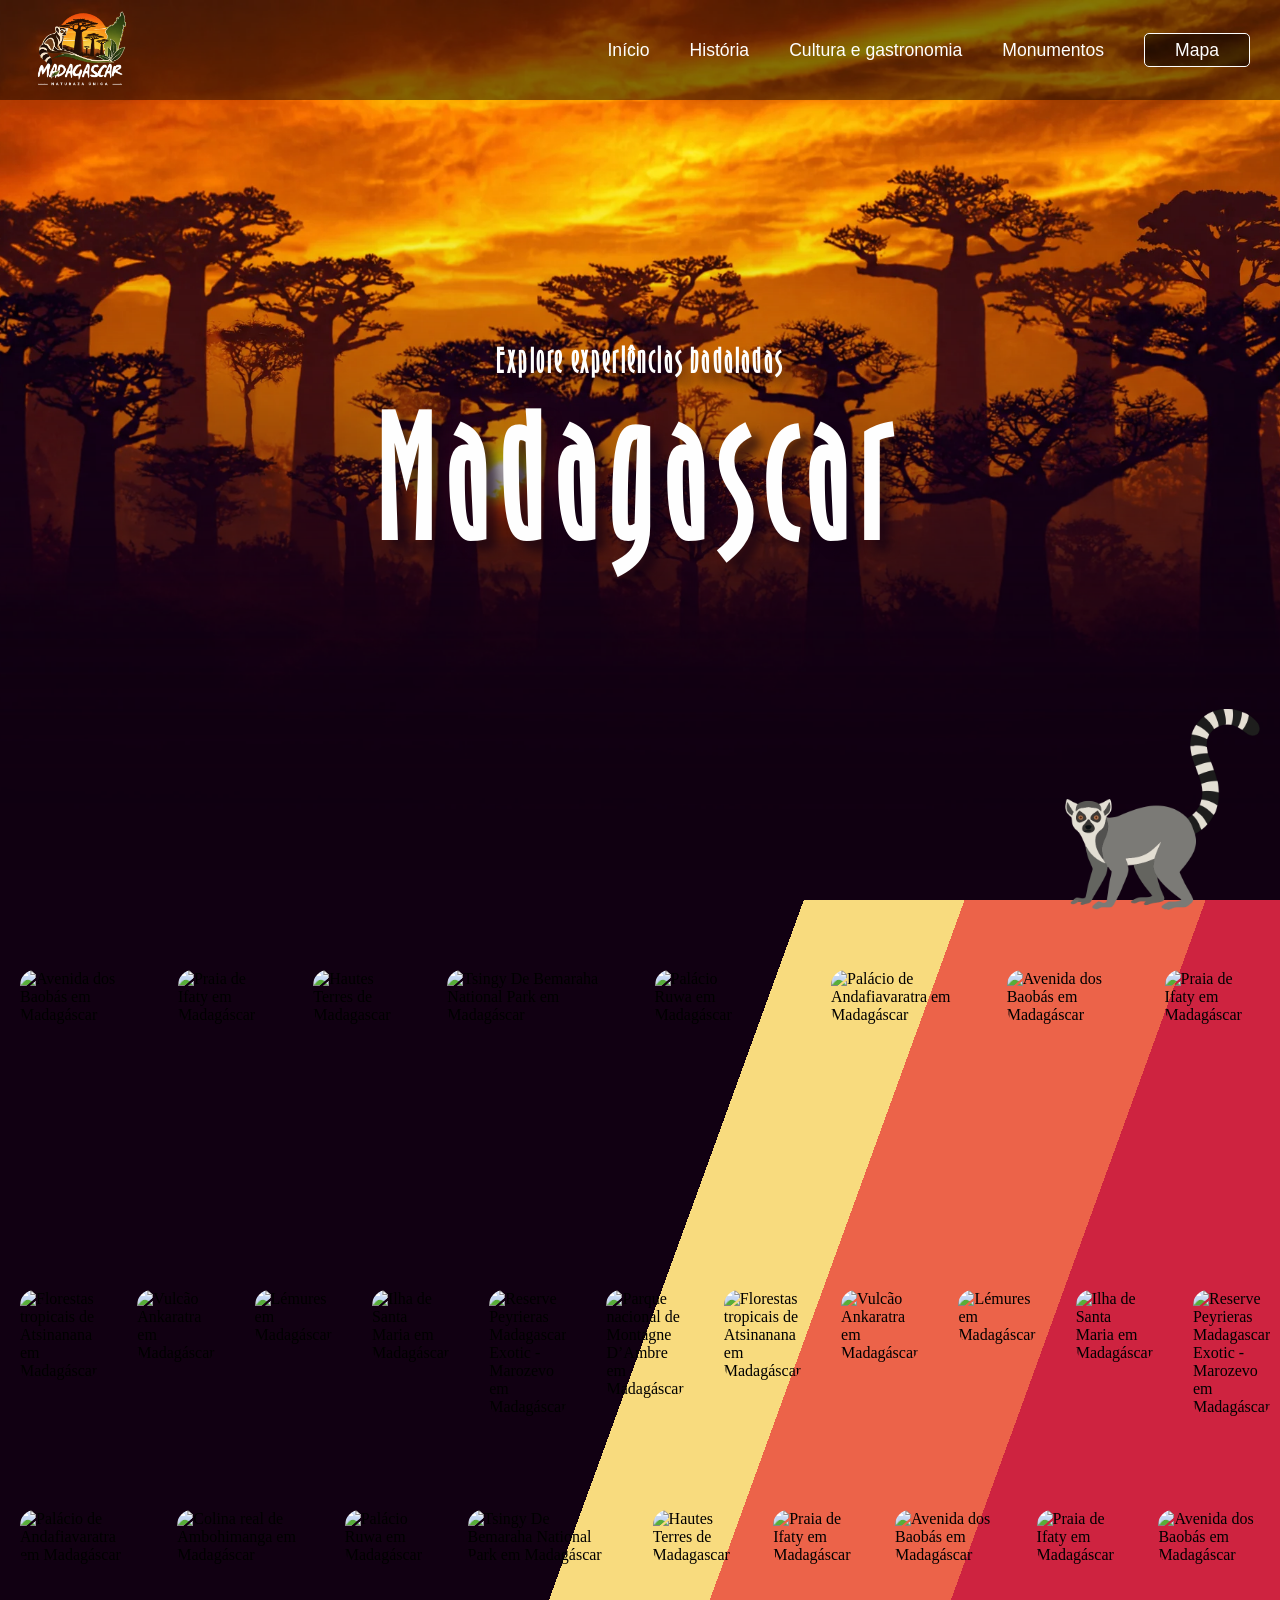
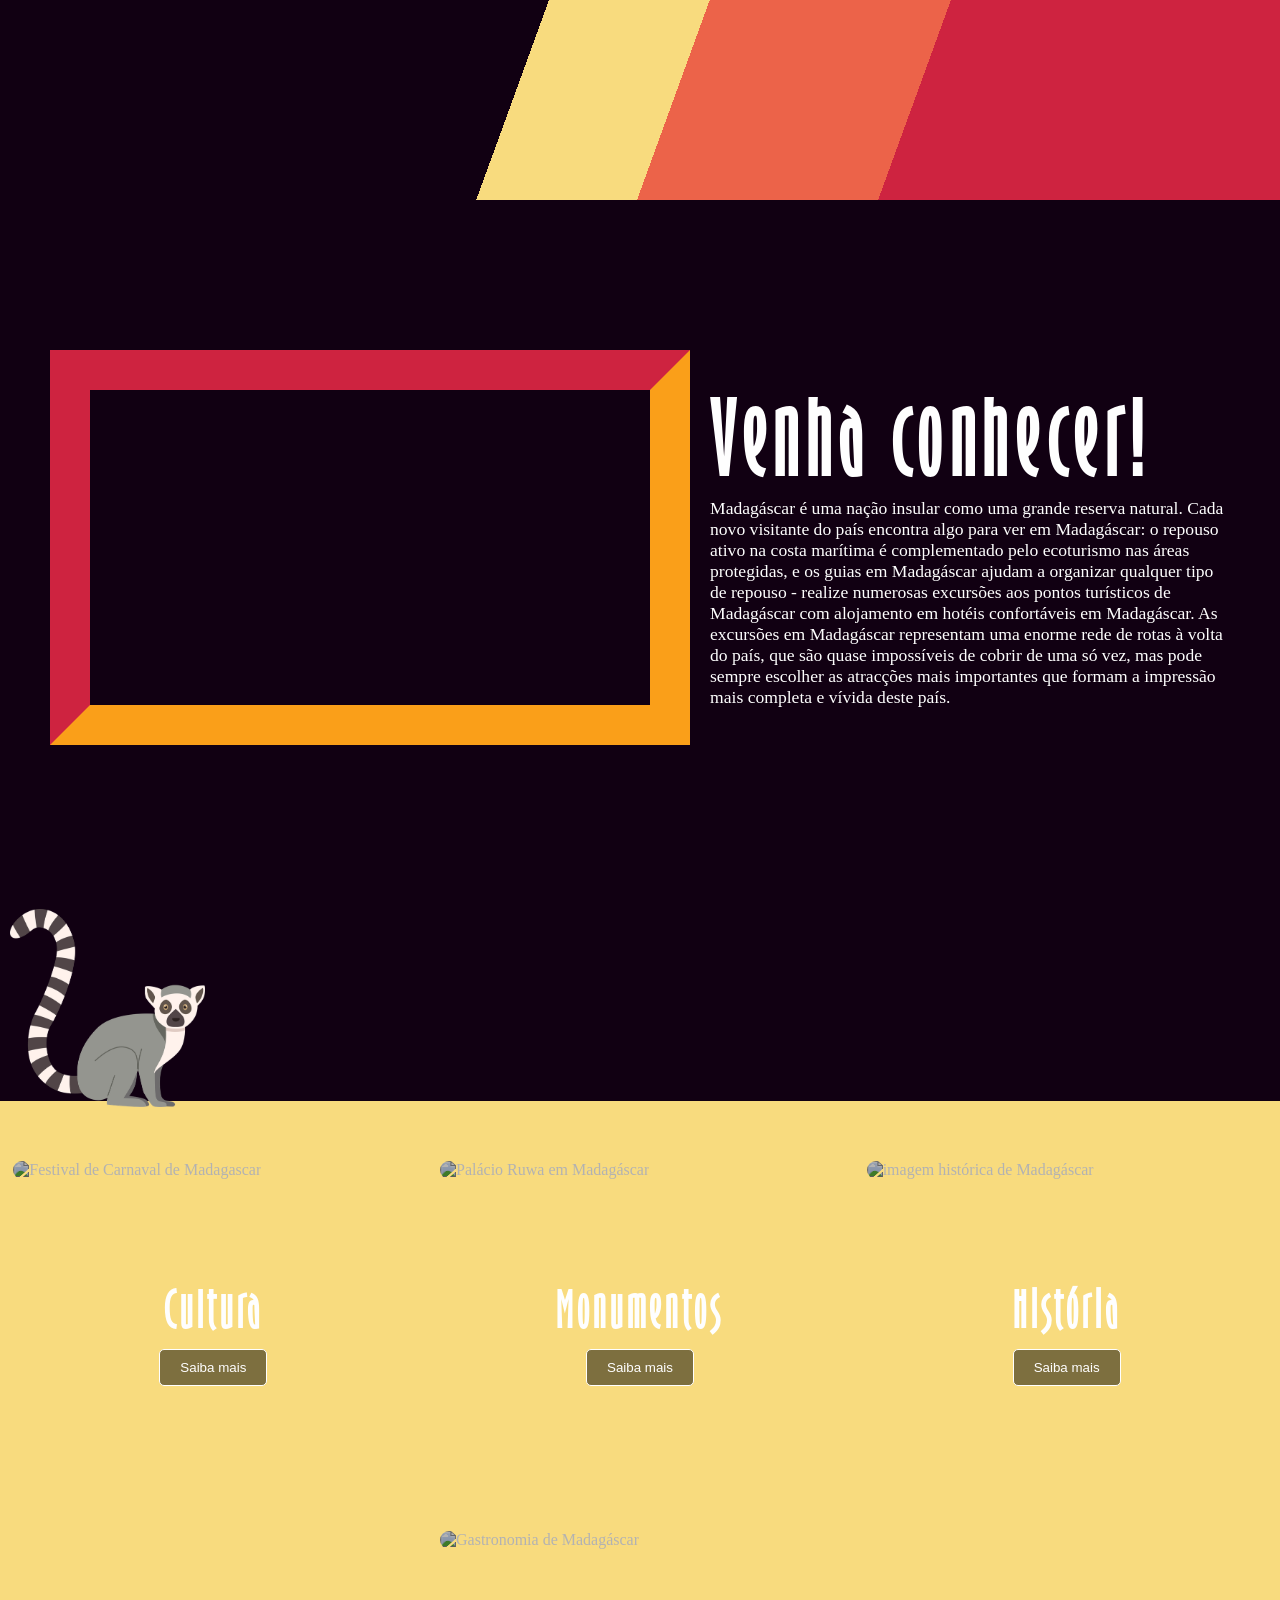
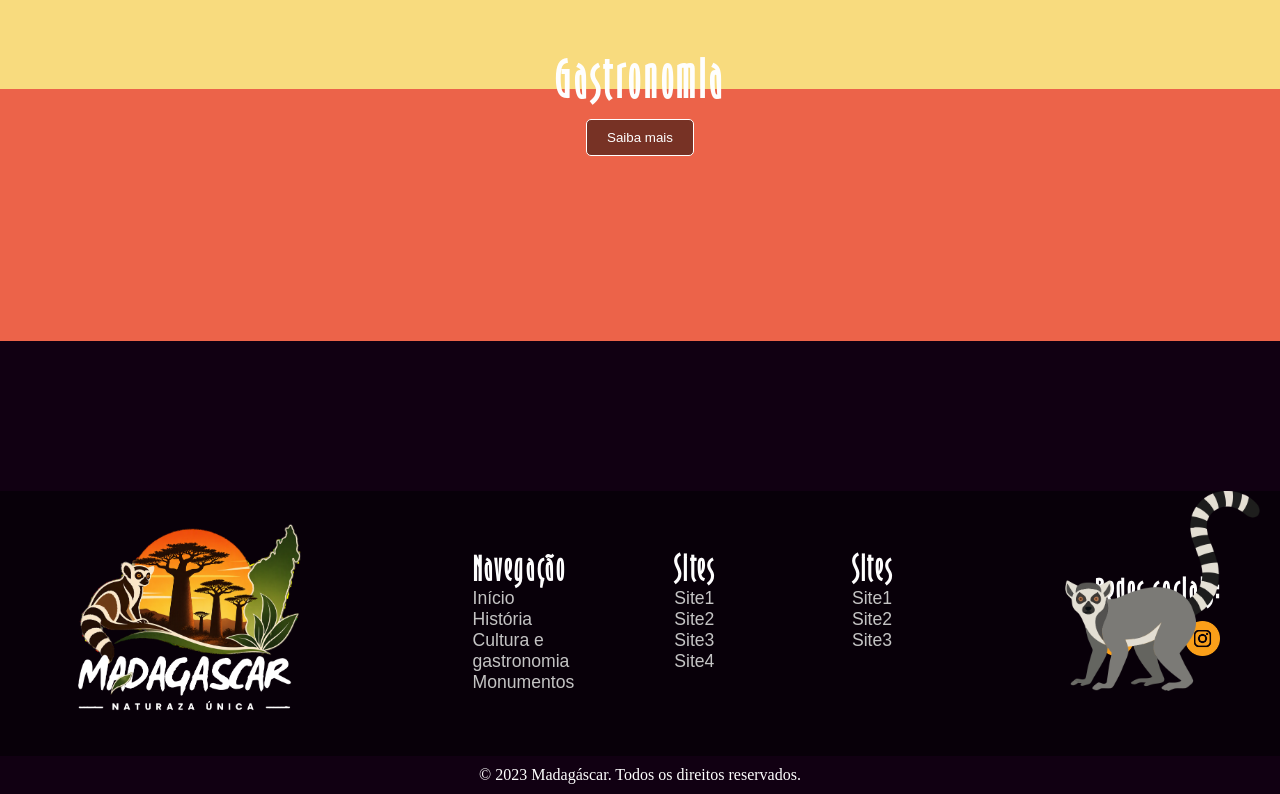
==== commit 65e355e6: "html tela cultura e gastronomia concluído" ====
--- a/index.html
+++ b/index.html
@@ -1,9 +1,9 @@
 <!DOCTYPE html>
-<html lang="en">
+<html lang="pt-br">
 <head>
     <meta charset="UTF-8">
     <meta name="viewport" content="width=device-width, initial-scale=1.0">
-    <title>Document</title>
+    <title>Inicil</title>
     <link rel="stylesheet" href="assets/css/style.css">
     <link rel="icon" type="imagem/png" href="assets/img/logo.png">
 
@@ -17,17 +17,15 @@
         </div>
         <nav class="menu" id="menu">
             <ul>
-                <li><a href="#">Início</a></li>
+                <li><a href="index.html">Início</a></li>
                 <li><a href="#">História</a></li>
-                <li><a href="#">Cultura e gastronomia</a></li>
+                <li><a href="culturaGastronomia.html">Cultura e gastronomia</a></li>
                 <li><a href="#">Monumentos</a></li>
-
                 <div class="botao-mapa">
                     <a href="https://maps.app.goo.gl/3vsKYJXYVG8F7ofU8" target="_blank">Mapa</a>
                 </div>
             </ul>
         </nav>
-        
         <div class="menu-toggle" id="menu-icon">
             <i class="material-symbols-outlined">menu</i>
         </div>
@@ -242,7 +240,11 @@
         <div class="container-footer-baixo">
             <p>&copy; 2023 Madagáscar. Todos os direitos reservados.</p>
         </div>
+        <div class="lemure-quatro-footer">
+            <img src="assets/img/lemureEngatinhando.png" alt="lêmure">
+        </div>
     </footer>
+    
     <script src="assets/script/script.js"></script>
 </body>
 </html>
--- a/assets/css/style.css
+++ b/assets/css/style.css
@@ -285,16 +285,20 @@
     bottom: -10px;
     margin-left: 10px;
 }
-.lemure-sentado img{
-    width: 100%;
-}
 .lemure-quatro{
     width: 195px;
     position: absolute;
     right: 20px;
     bottom: -1.5%; 
 }
-.lemure-quatro img{
+.lemure-quatro-footer{
+    width: 195px;
+    position: absolute;
+    right: 20px;
+}
+.lemure-quatro img,
+.lemure-quatro-footer img,
+.lemure-sentado img{
     width: 100%;
 }
 
@@ -412,8 +416,8 @@
         #ec6349 100%       ); 
     }
     .container-descobrir-cards{
-        width: 350px;
-        height: 300px;
+        width: 300px;
+        height: 250px;
     }
 
 
@@ -429,6 +433,9 @@
     .lemure-quatro{
         width: 150px;
     }
+    .lemure-quatro-footer img{
+        width: 0px;
+    }
 
 }
 footer{
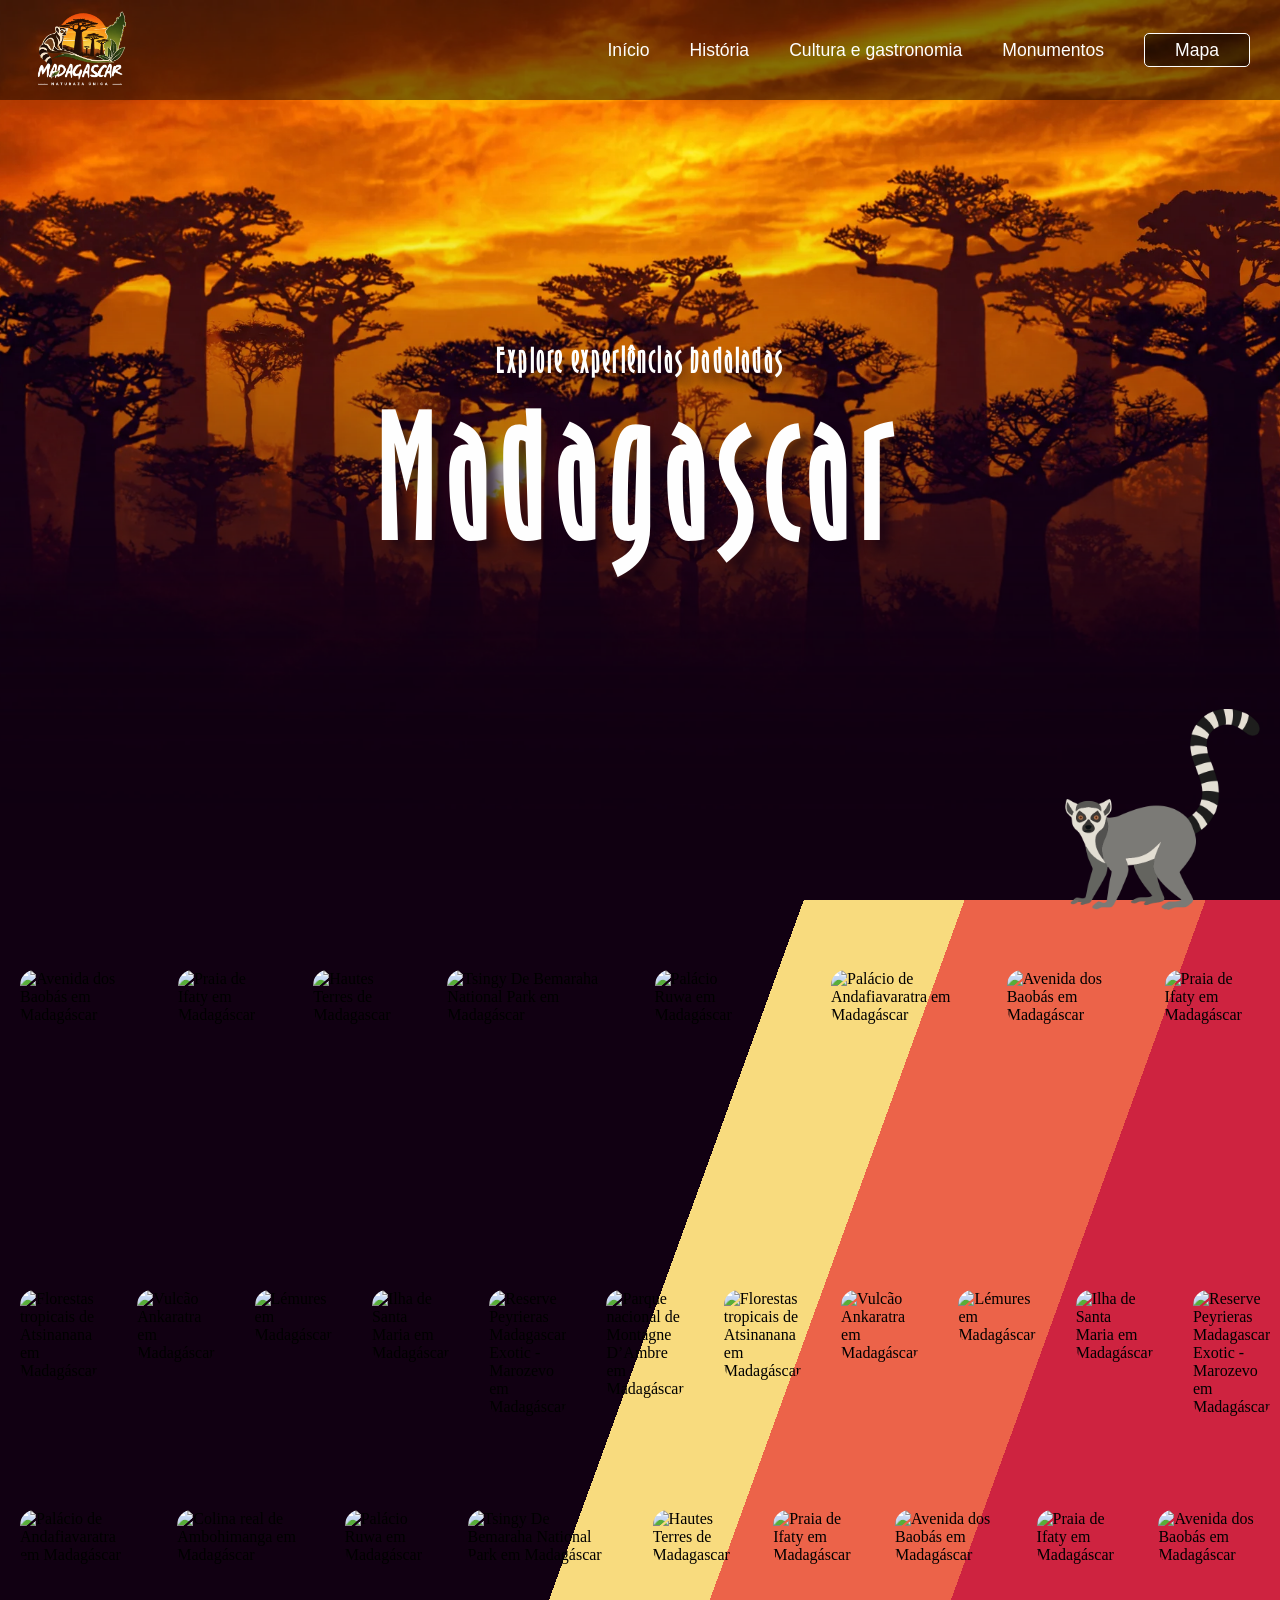
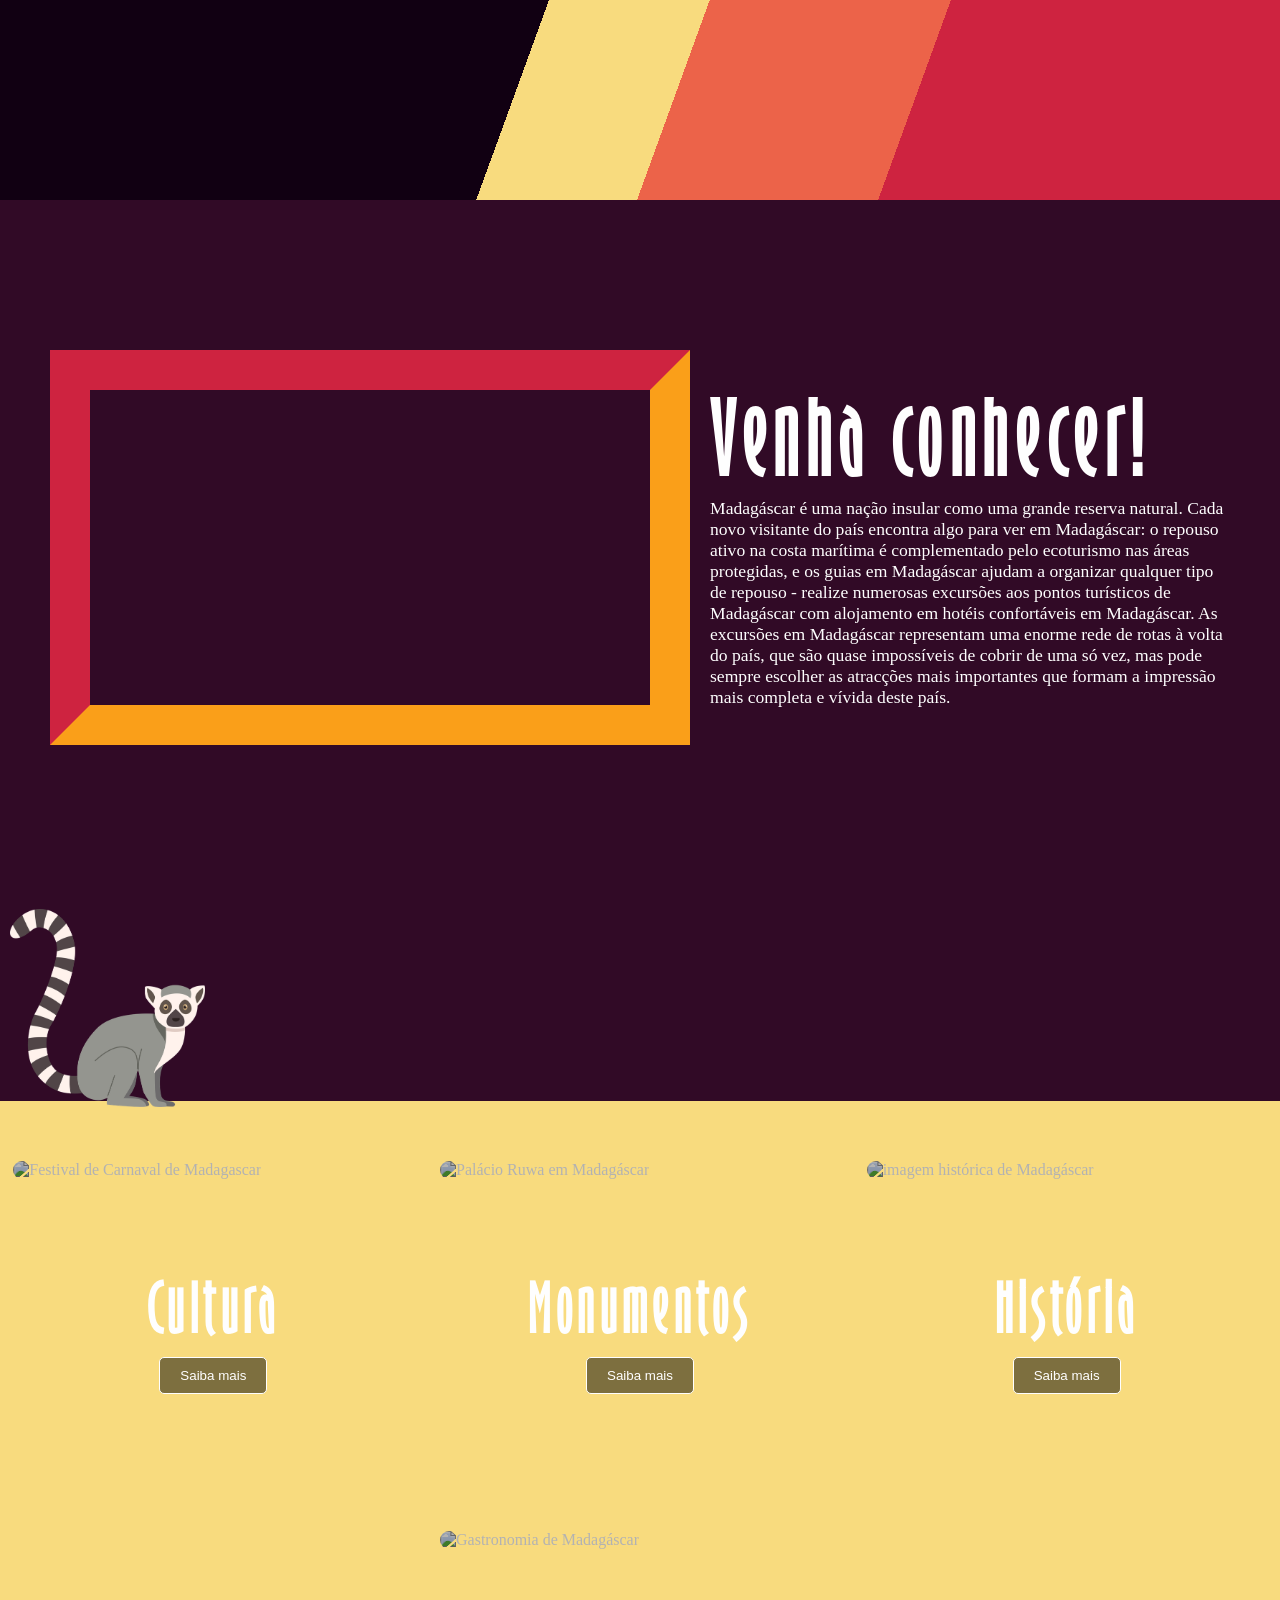
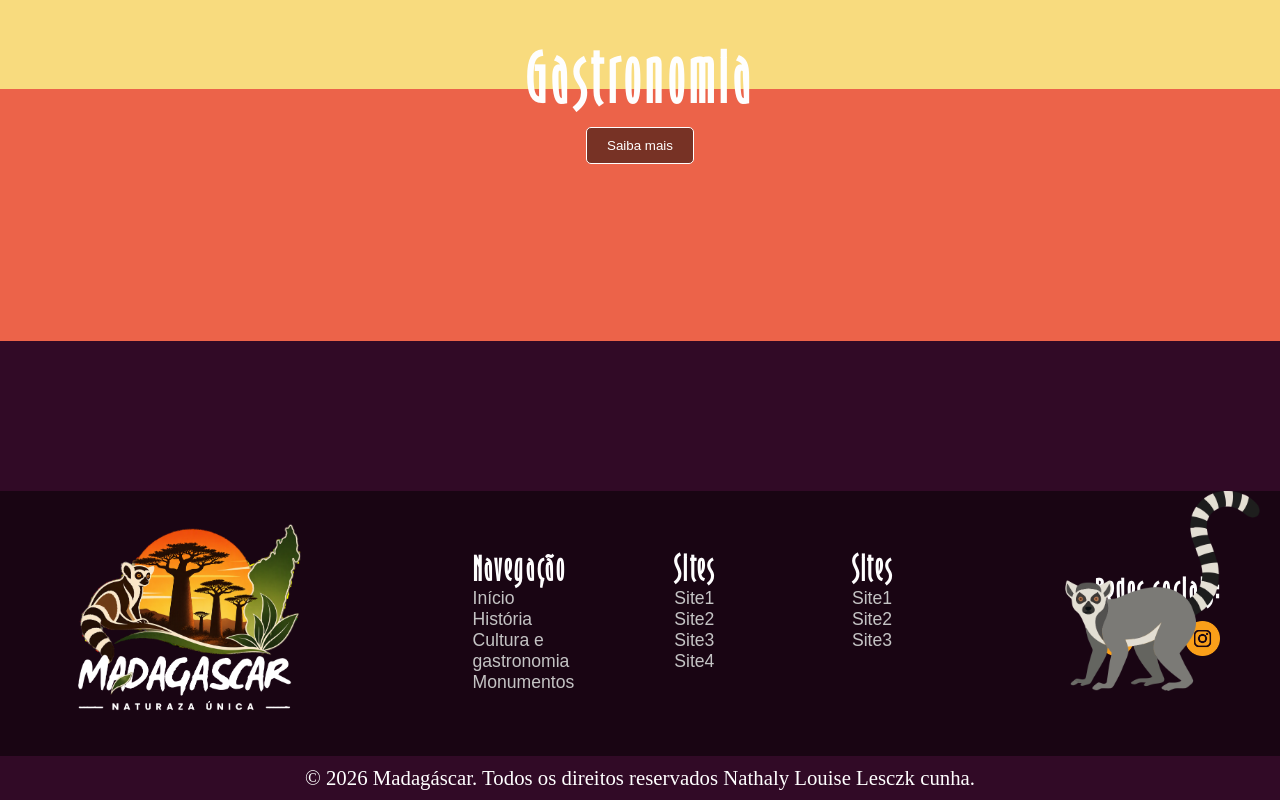
==== commit 9be06e5e: "sections cultura iniciada" ====
--- a/index.html
+++ b/index.html
@@ -3,10 +3,10 @@
 <head>
     <meta charset="UTF-8">
     <meta name="viewport" content="width=device-width, initial-scale=1.0">
-    <title>Inicil</title>
+    <title>Início</title>
     <link rel="stylesheet" href="assets/css/style.css">
     <link rel="icon" type="imagem/png" href="assets/img/logo.png">
-
+    <!--icone menu hamburguer-->
     <link rel="stylesheet" href="https://fonts.googleapis.com/css2?family=Material+Symbols+Outlined:opsz,wght,FILL,GRAD@24,400,0,0&icon_names=menu" />
 </head>
 <body>
@@ -35,7 +35,7 @@
     <!-- ***************banner inicial*************** -->
         <section id="inicio">
             <div class="container-banner">
-                <h3>Explore experiências badaladas</h3>
+                <h4>Explore experiências badaladas</h4>
                 <h1>Madagascar</h1>
             </div>
         </section>
@@ -238,7 +238,7 @@
             </div>
         </div>
         <div class="container-footer-baixo">
-            <p>&copy; 2023 Madagáscar. Todos os direitos reservados.</p>
+            <p><p>&copy; 2026 Madagáscar. Todos os direitos reservados Nathaly Louise Lesczk cunha.</p></p>
         </div>
         <div class="lemure-quatro-footer">
             <img src="assets/img/lemureEngatinhando.png" alt="lêmure">
--- a/assets/css/style.css
+++ b/assets/css/style.css
@@ -7,12 +7,28 @@
     margin: 0; 
     padding: 0;
 }
-h1,h2,h3,h4,h5,h6{
+h1,h2,h3,h4,h5{
     font-family: 'gameness';
     letter-spacing: 0.1em;
 }
+h1{
+    font-size: 10rem;
+}
+h2{
+    font-size: 6rem;
+}
+h3{
+    font-size: 4rem;
+}
+h4{
+    font-size: 2rem;
+}
+p{
+    font-family: 'Lexend';
+}
 body{
-    background-color: #110012;
+    background-color: #310a26;
+    /*background-color: #110012;*/
     display: grid;
     grid-template-columns: repeat(12, 1fr);
     grid-template-rows: repeat(3, auto);
@@ -128,11 +144,7 @@
     align-items: center;
     text-shadow:10px 10px 10px #1100129c;
 }
-.container-banner h1{
-    font-size: 10rem;
-}
-.container-banner h3{
-    font-size: 2rem;
+.container-banner h4{
     margin: 20px 0;
 }
 /******************carrossel******************/
@@ -210,9 +222,6 @@
     width: 50%;
     margin-left: 20px;
 }
-.container-conhecer-direita h2{
-    font-size: 6rem;
-}
 .container-conhecer-direita p{
     font-size: 1.1rem;
 }
@@ -263,7 +272,6 @@
 }
 .container-card-texto h3{
     margin-bottom: 10px;
-    font-size: 3rem;
     text-align: center;
 }
 .container-card-texto button{
@@ -419,9 +427,6 @@
         width: 300px;
         height: 250px;
     }
-
-
-
     /******************lêmures******************/
     .lemure-sentado{
         width: 150px;
@@ -436,7 +441,6 @@
     .lemure-quatro-footer img{
         width: 0px;
     }
-
 }
 footer{
     grid-column: 1/-1;
@@ -466,7 +470,6 @@
 }
 .container-footer-listas h4, .container-footer-cima-direita h4{
     color: #fefefe;
-    font-size: 2rem;
 }
 .container-footer-listas li{
     list-style: none;
@@ -516,4 +519,146 @@
         flex-direction: column;
         align-items: start;
     }
+}
+
+/*------------------------------tela cultura e gastronomia------------------------------*/
+/******************banner cultura e gastronomia******************/
+#banner-culturaGastronomia{
+    height: 100vh;
+    display: flex;
+    align-items: center;
+    justify-content: center;
+    text-align: center;
+    background-image: url('../img/bannerCultura.png');
+    background-repeat: repeat;
+    background-size: cover;
+    /*background:
+        linear-gradient(160deg, #ce2340 25%, transparent 25%) 0 0,
+        linear-gradient(340deg, #f8db7e 25%, transparent 25%)0,
+        linear-gradient(12deg, #ce2340 25%, transparent 25%) 0 0,
+        linear-gradient(20deg, #ec6349 25%, transparent 25%) 0 0,
+        linear-gradient(100deg, #f8db7e 25%, transparent 20%) 0 0,
+        linear-gradient(-50deg, #ce2340 25%, transparent 25%) 0 0,
+        linear-gradient(-130deg, #ec6349 25%, transparent 25%),
+        linear-gradient(190deg, #f8db7e 25%, transparent 20%) 0 0;*/
+}
+#banner-culturaGastronomia h1{
+    color: #fefefe;
+    text-shadow: 5px 3px 10px #00000080;
+}
+#cultura-introducao{
+    color: #fefefe;
+    display: flex;
+    align-items: center;
+    text-align: center;
+    justify-content: center;
+    flex-direction: column;
+    margin: 150px 150px;
+}
+/******************fintrodução cultura e gastronomia******************/
+#cultura-introducao h2{
+    margin-bottom: 10px;
+    text-shadow: 5px 5px 10px #3a3a3a80;
+}
+/******************fotos cultura e gastronomia******************/
+#cultura-fotos{
+    margin-top: 50px;
+    padding: 50px;
+    display: flex;
+    min-height: 100vh;
+    justify-content: center;
+    align-items: center;
+    background:
+    /* Faixas subindo da esquerda para a direita (lado direito - amarelo por cima) */
+    linear-gradient(20deg, #f8db7e 25%, transparent 25%) 0 100%,
+    linear-gradient(20deg, #ec6349 32%, transparent 32%) 0 100%,
+    linear-gradient(20deg, #ce2340 40%, transparent 40%) 0 100%,
+    
+    /* Faixas descendo da esquerda para a direita (lado esquerdo - vermelho por cima) */
+    linear-gradient(-20deg, #ce2340 25%, transparent 25%) 0 100%,
+    linear-gradient(-20deg, #ec6349 32%, transparent 32%) 0 100%,
+    linear-gradient(-20deg, #f8db7e 40%, transparent 40%) 0 100%;
+    
+}
+.carrossel-foto-cultura{
+    overflow: hidden;
+    max-width: 600px;
+}
+.foto-cultura{
+    display: flex;
+    transition: transform 0.5s ease-in-out;
+    transform: translateX(0);
+    /*width: 500px;
+    height: 550px;
+    margin: 10px;*/
+}
+.foto-cultura img{
+    object-fit: cover;
+    display: block;
+    max-width: 100%;
+    /*border-radius: 15px;
+    height: 100%;
+    box-shadow: 5px 5px 10px #00000042;*/
+}
+/******************fotos cultura e gastronomia******************/
+
+/*cultura festas*/
+#cultura-festas,
+#cultura-tradicoes,
+#cultura-musicas{
+    display: flex;
+    flex-direction: column;
+    margin: 150px 80px;
+    padding: 50px 0px;
+    color: #fefefe;
+}
+.container-cultura-festas {
+    display: flex;
+    align-items: center;
+    justify-content: space-between;
+    flex-wrap: wrap;
+}
+.texto{
+    width: 50%;
+    color: #fefefe;
+}
+#cultura-musicas h3,
+.texto h4{
+    margin-top: 50px;
+    margin-bottom: 20px;
+    color: #fefefe;
+}
+.img{
+    width: 40%;
+    height: 650px;
+    border-top: solid #ce2340 50px;
+    border-left: solid #ce2340 50px;
+    border-bottom: solid #fa9f19 50px;
+    border-right: solid #fa9f19 50px;
+
+    display: flex;
+    overflow: hidden;
+    transition: transform 0.5s ease-in-out;
+    transform: translateX(0);
+}
+.container-direita img{
+    width: 100%;
+    height: 100%;
+    object-fit: cover;
+}
+
+
+
+@media screen and (max-width: 768px){
+    #banner-culturaGastronomia h1{
+        font-size: 5.5rem;
+    }
+    #cultura-introducao{
+        margin: 150px 40px;
+    }
+    
+    
+}
+p{
+    font-size: 1.3rem;
 }
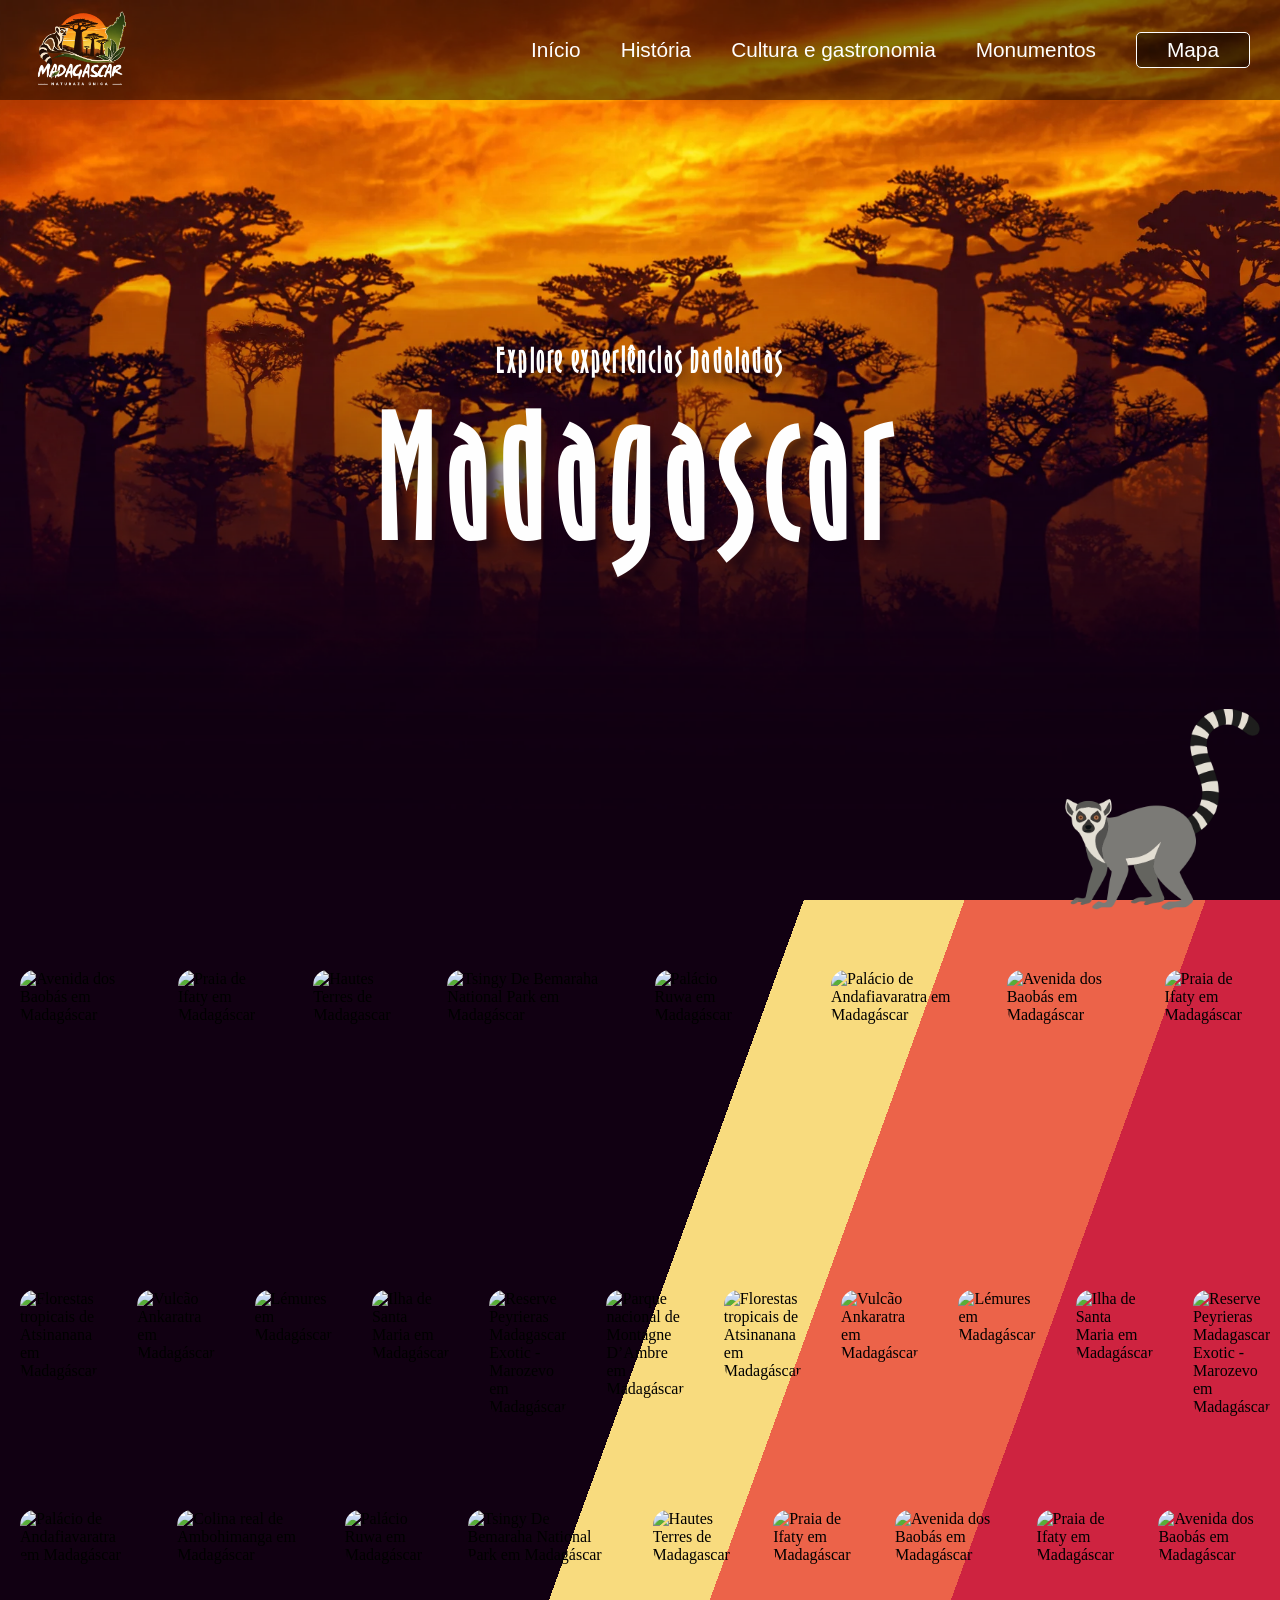
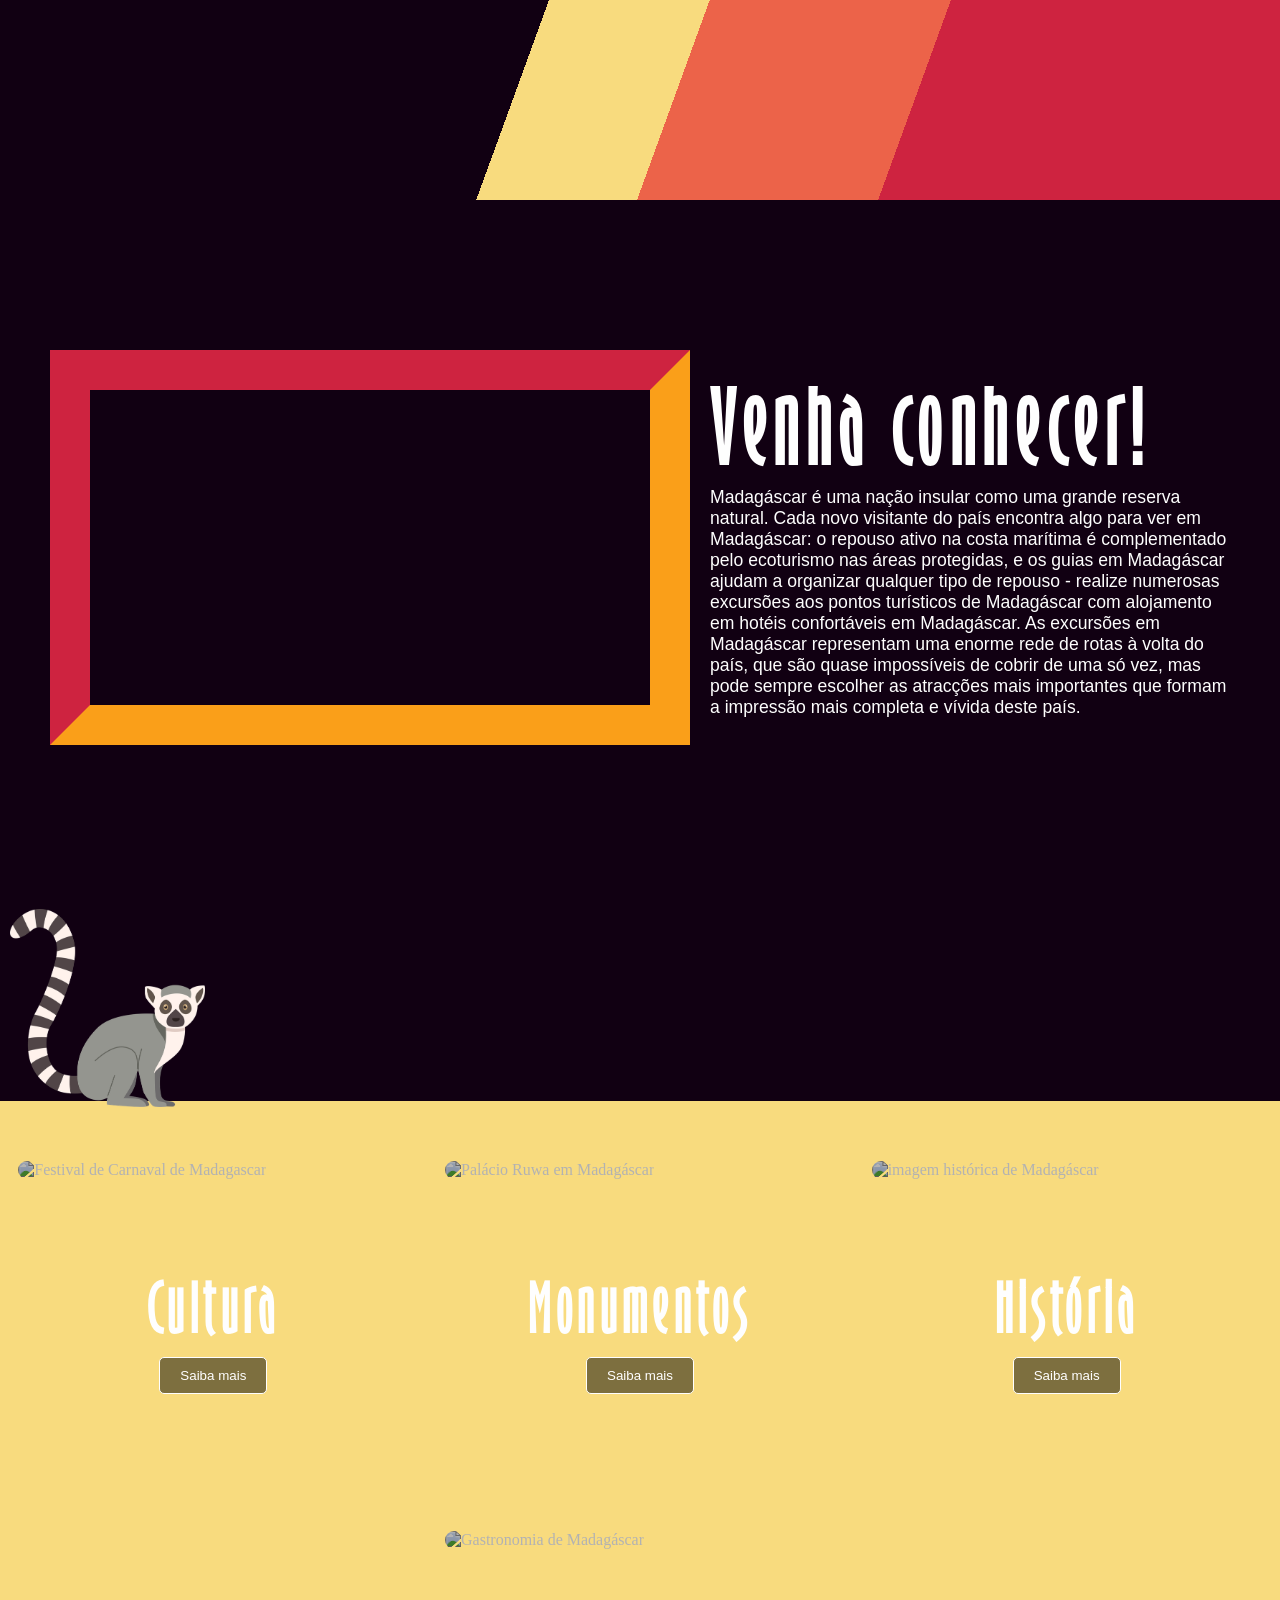
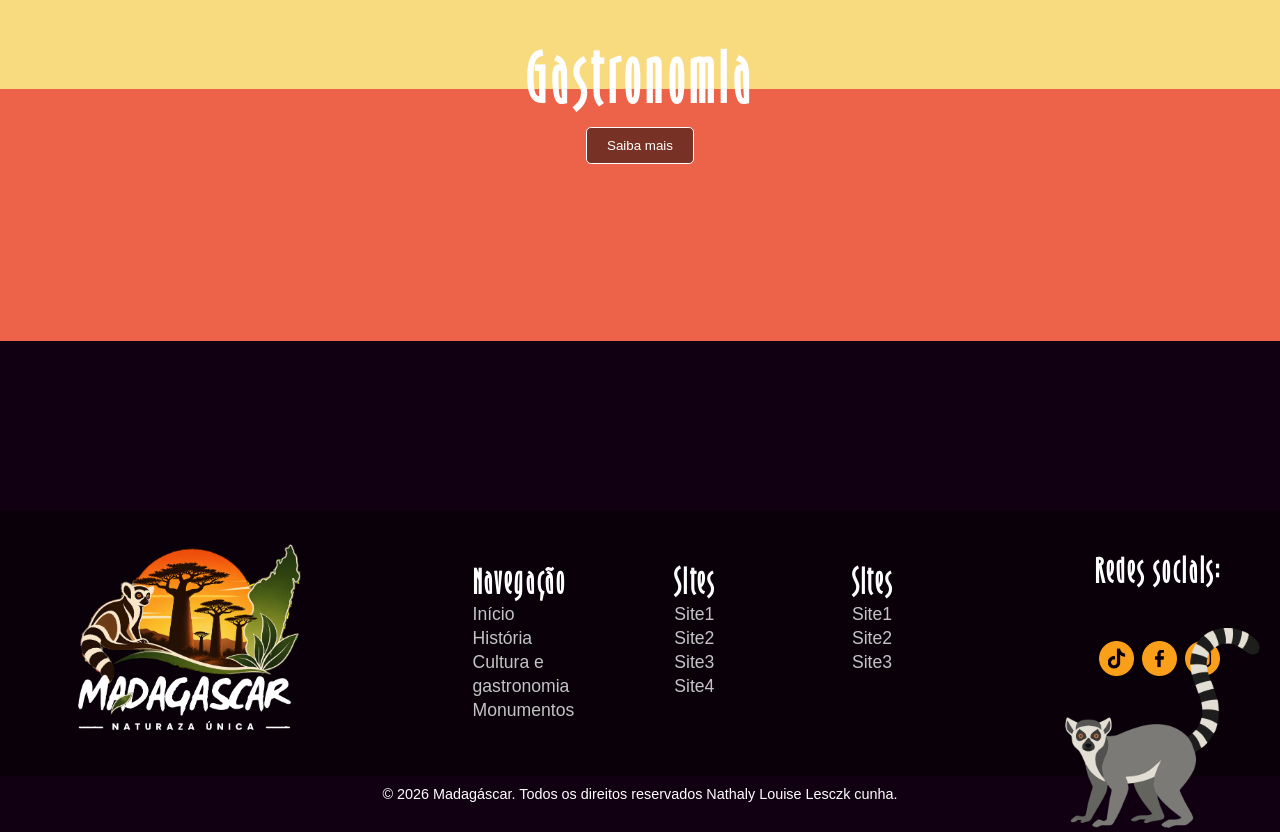
==== commit 15c72766: "ajustes erros pontuais" ====
--- a/index.html
+++ b/index.html
@@ -204,9 +204,9 @@
                 <div class="container-footer-listas">
                     <h4>Navegação</h4>
                     <ul>
-                        <li><a href="#">Início</a></li>
+                        <li><a href="index.html">Início</a></li>
                         <li><a href="#">História</a></li>
-                        <li><a href="#">Cultura e gastronomia</a></li>
+                        <li><a href="culturaGastronomia.html">Cultura e gastronomia</a></li>
                         <li><a href="#">Monumentos</a></li>
                     </ul>
                 </div>
--- a/assets/css/style.css
+++ b/assets/css/style.css
@@ -8,7 +8,7 @@
     padding: 0;
 }
 h1,h2,h3,h4,h5{
-    font-family: 'gameness';
+    font-family: 'gameness', sans-serif;
     letter-spacing: 0.1em;
 }
 h1{
@@ -23,16 +23,59 @@
 h4{
     font-size: 2rem;
 }
-p{
-    font-family: 'Lexend';
+p, a,li{
+    font-size: 1.3rem;
+    font-family: "Montserrat", sans-serif;
+}
+/******************lêmures******************/
+.lemure-sentado{
+    width: 195px;
+    position: relative;
+    bottom: -10px;
+    margin-left: 10px;
+}
+.lemure-quatro{
+    width: 195px;
+    position: absolute;
+    right: 20px;
+    bottom: -1.5%; 
+}
+.lemure-quatro-footer{
+    width: 195px;
+    position: absolute;
+    right: 20px;
+    bottom: 0;
+}
+.dois-lemures{
+    display: flex;
+    position: absolute;
+    width: 150px;
+    bottom: 0;
+}
+.dois-lemures img{
+    margin: 0 10px;  
+}
+.lêmure-pulando{
+    width: 150px;
+    position: absolute;
+    right: 0;
+    top: 60px;
+    z-index: 1;
+}
+.lêmure-pulando img,
+.lemure-quatro img,
+.lemure-quatro-footer img,
+.lemure-sentado img,
+.dois-lemures img{
+    width: 100%;
 }
 body{
-    background-color: #310a26;
-    /*background-color: #110012;*/
+    background-color: #110012;
     display: grid;
     grid-template-columns: repeat(12, 1fr);
     grid-template-rows: repeat(3, auto);
 }
+/*-----------------------HEADER----------------------*/
 header{
     grid-column: 1/-1;
     grid-row: 1/2;
@@ -58,17 +101,15 @@
 }
 .menu li, .menu a{
     margin: 0 10px;
-    font-size: 1.1rem;
     text-decoration: none;
     color: #fefefe;
     transition: all 0.3s ease-in-out;
-    font-family: "Montserrat", sans-serif;
 }
 .menu a:hover{
-    color:#f8db7e;
+    color:#fa9f19;
 }
 .botao-mapa:hover{
-    border: 1px solid #f8db7e;
+    border: 1px solid #fa9f19;
 }
 .botao-mapa{
     background-color: #0000007e;
@@ -121,6 +162,7 @@
         display: flex;
     }
 }
+/*-----------------------MAIN----------------------*/
 main{
     grid-column: 1/-1;
     grid-row: 2/3;
@@ -240,7 +282,7 @@
     #ec6349 100%       ); 
 }
 .container-descobrir-cards{
-    width: 400px;
+    width: 390px;
     height: 350px;
     margin: 10px 5px;
     display: flex;
@@ -251,6 +293,7 @@
 }
 .container-descobrir-cards:hover{
     transform: scale(1.1);
+    z-index: 1;
 }
 .container-card-img{
     width: 100%;
@@ -286,30 +329,6 @@
     font-weight: bold;
     background-color: #fefefe;
 }
-/******************lêmures******************/
-.lemure-sentado{
-    width: 195px;
-    position: relative;
-    bottom: -10px;
-    margin-left: 10px;
-}
-.lemure-quatro{
-    width: 195px;
-    position: absolute;
-    right: 20px;
-    bottom: -1.5%; 
-}
-.lemure-quatro-footer{
-    width: 195px;
-    position: absolute;
-    right: 20px;
-}
-.lemure-quatro img,
-.lemure-quatro-footer img,
-.lemure-sentado img{
-    width: 100%;
-}
-
 @media screen and (min-width: 768px) and (max-width: 992px) {
      #venha-conhecer{
         flex-direction: column;
@@ -341,6 +360,9 @@
     }
     .container-conhecer-direita p{
         font-size: 1.1rem;
+    }
+    .lemure-quatro-footer{
+        width: 130px;
     }
 }
 @media screen and (max-width: 768px) {
@@ -442,85 +464,6 @@
         width: 0px;
     }
 }
-footer{
-    grid-column: 1/-1;
-    grid-row: 3/-1;
-    display: flex;
-    flex-direction: column;
-}
-.container-footer-cima{
-    display: flex;
-    justify-content: space-around;
-    align-items: center;
-    flex-wrap: wrap;
-    padding: 30px 0px;
-    background-color: #0000007a;
-}
-.container-footer-cima-esquerda img{
-    width: 250px;
-}
-.container-footer-cima-meio{
-    display: flex;
-    justify-content: space-between;
-    align-items: start;
-}
-.container-footer-listas{
-    margin: 0px 50px;
-    width: 30%;
-}
-.container-footer-listas h4, .container-footer-cima-direita h4{
-    color: #fefefe;
-}
-.container-footer-listas li{
-    list-style: none;
-}
-.container-footer-listas a{
-    text-decoration: none;
-    color: #c4c4c4;
-    font-size: 1.1rem;
-    font-family: "Montserrat", sans-serif;
-}
-.container-footer-listas a:hover{
-    color:#fa9f19;
-}
-.container-footer-baixo{
-    color: #fefefe;
-    text-align: center;
-    font-size: 1rem;
-    margin: 10px 0px;
-}
-.container-footer-cima-direita{
-    display: flex;
-    flex-direction: column;
-}
-.social-icons{
-    width: 40px;
-    display: flex;
-}
-.social-icons img{
-    width: 35px;
-    margin: 10px 4px
-}
-
-@media screen and (max-width: 768px) {
-    .container-footer-cima{
-        display: flex;
-        flex-direction: column;
-    }
-    .container-footer-cima-esquerda img{
-        width: 200px;
-    }
-    .container-footer-cima-meio{
-        margin: 50px 0px;
-    }
-    .container-footer-listas{
-        margin: 0px 15px;
-        display: flex;
-        flex-direction: column;
-        align-items: start;
-    }
-}
-
 /*------------------------------tela cultura e gastronomia------------------------------*/
 /******************banner cultura e gastronomia******************/
 #banner-culturaGastronomia{
@@ -532,20 +475,13 @@
     background-image: url('../img/bannerCultura.png');
     background-repeat: repeat;
     background-size: cover;
-    /*background:
-        linear-gradient(160deg, #ce2340 25%, transparent 25%) 0 0,
-        linear-gradient(340deg, #f8db7e 25%, transparent 25%)0,
-        linear-gradient(12deg, #ce2340 25%, transparent 25%) 0 0,
-        linear-gradient(20deg, #ec6349 25%, transparent 25%) 0 0,
-        linear-gradient(100deg, #f8db7e 25%, transparent 20%) 0 0,
-        linear-gradient(-50deg, #ce2340 25%, transparent 25%) 0 0,
-        linear-gradient(-130deg, #ec6349 25%, transparent 25%),
-        linear-gradient(190deg, #f8db7e 25%, transparent 20%) 0 0;*/
 }
 #banner-culturaGastronomia h1{
     color: #fefefe;
     text-shadow: 5px 3px 10px #00000080;
 }
+/******************introdução cultura/ introdução gastronomia******************/
+#gastronomia-introducao,
 #cultura-introducao{
     color: #fefefe;
     display: flex;
@@ -555,12 +491,12 @@
     flex-direction: column;
     margin: 150px 150px;
 }
-/******************fintrodução cultura e gastronomia******************/
+#gastronomia-introducao h2,
 #cultura-introducao h2{
     margin-bottom: 10px;
     text-shadow: 5px 5px 10px #3a3a3a80;
 }
-/******************fotos cultura e gastronomia******************/
+/******************fotos cultura******************/
 #cultura-fotos{
     margin-top: 50px;
     padding: 50px;
@@ -600,9 +536,7 @@
     height: 100%;
     box-shadow: 5px 5px 10px #00000042;*/
 }
-/******************fotos cultura e gastronomia******************/
-
-/*cultura festas*/
+/******************cultura topicos******************/
 #cultura-festas,
 #cultura-tradicoes,
 #cultura-musicas{
@@ -611,6 +545,7 @@
     margin: 150px 80px;
     padding: 50px 0px;
     color: #fefefe;
+    position: relative;
 }
 .container-cultura-festas {
     display: flex;
@@ -618,47 +553,311 @@
     justify-content: space-between;
     flex-wrap: wrap;
 }
-.texto{
-    width: 50%;
-    color: #fefefe;
+.container-texto{
+    width: 40%;
+    color: #fefefe;
+    margin: 20px 0px 20px 20px;
 }
 #cultura-musicas h3,
-.texto h4{
+.container-texto h4{
     margin-top: 50px;
     margin-bottom: 20px;
     color: #fefefe;
 }
-.img{
-    width: 40%;
-    height: 650px;
+.container-moldura{
+    width: 500px;
     border-top: solid #ce2340 50px;
     border-left: solid #ce2340 50px;
     border-bottom: solid #fa9f19 50px;
     border-right: solid #fa9f19 50px;
-
-    display: flex;
     overflow: hidden;
-    transition: transform 0.5s ease-in-out;
-    transform: translateX(0);
-}
-.container-direita img{
+}
+.container-trilho{
+    display: flex;
+    transition: transform 0.5s ease;
+    width: 600px;
+    height: 650px;
+}
+.container-trilho img{
     width: 100%;
     height: 100%;
     object-fit: cover;
 }
+.container-texto li {
+    font-size: 1.3rem;
+    list-style: none;
+}
+/******************gastronomia pratos******************/
+#gastronomia{
+    background: linear-gradient(220deg, 
+    #f8db7e 30%,
+    #ec6349 30%,
+    #ec6349 50%,
+    #ce2340 50%);
+    padding: 50px 10px;
+    margin-bottom: 150px;
+    position: relative;
+}
+.container-gastronomia{
+    display: flex;
+    justify-content: center;
+    align-items: center;
+    margin: 0 50px;
+}
+.menu-gastronomia{
+    background-color: #0000007a;
+    padding: 20px;
+    list-style: none;
+    width: 200px;
+    text-align: center;
+    border-radius: 15px;
+}
+.menu-gastronomia li, a{
+    margin: 41px 0;
+    list-style: none;
+    text-decoration: none;
+    color: #fefefe;
+    transition: all 0.5s ease-in-out;
+}
+.menu-gastronomia a:hover{
+    color: #fa9f19;
+}
+.icone-fechar{
+    display: none;
+}
+.container-pratos-tipicos{
+    background-color: #fefefe;
+    padding: 50px;
+    margin: 20px 50px;
+    border-radius: 15px;
+    display: flex;
+    justify-content: center;
+    align-items: center;
+    flex-wrap: wrap;
+}
+.descricao-pratos-tipicos{
+    width: 50%;
+    margin: 20px;
+}
+.descricao-pratos-tipicos h3{
+    margin-bottom: 50px;
+}
+.gastronomia-imagem{
+    width: 450px;
+    height: 500px;
+}
+.gastronomia-imagem img{
+    width: 100%;
+    height: 100%;
+    object-fit: cover;
+    border-radius: 15px;
+}
+@media screen and (min-width: 768px) and (max-width: 1100px){
+    /******************cultura topicos******************/
+    #cultura-festas,
+    #cultura-tradicoes,
+    #cultura-musicas{
+        margin: 100px 20px;
+    }
+    .container-cultura-festas {
+        align-items: center;
+        justify-content: center;
+        flex-direction: column;
+    }
+    .container-texto{
+        width: 90%;
+    }
+    .container-moldura{
+        width: 400px;
+        border-top: solid #ce2340 20px;
+        border-left: solid #ce2340 20px;
+        border-bottom: solid #fa9f19 20px;
+        border-right: solid #fa9f19 20px;
+    }
+    .container-trilho{
+        width: 600px;
+        height: 550px;
+    }
+    .container-gastronomia{
+        margin: 0 0; 
+    }
+    .container-pratos-tipicos{
+        justify-content: center;
+        padding: 50px 20px;
+        margin: 50px 20px;
+    }
+    .descricao-pratos-tipicos{
+        width: 100%;
+        display: flex;
+        flex-direction: column;
+        text-align: center;
+    }
 
-
-
+}
 @media screen and (max-width: 768px){
     #banner-culturaGastronomia h1{
         font-size: 5.5rem;
     }
+    #gastronomia-introducao,
     #cultura-introducao{
         margin: 150px 40px;
     }
-    
-    
-}
-p{
-    font-size: 1.3rem;
+    /******************cultura topicos******************/
+    #cultura-festas,
+    #cultura-tradicoes,
+    #cultura-musicas{
+        margin: 100px 20px;
+    }
+    .container-cultura-festas {
+        display: flex;
+        align-items: center;
+        justify-content: center;
+    }
+    .container-texto{
+        justify-content: center;
+        width: 100%;
+        
+    }
+    .container-moldura{
+        width: 300px;
+        border-top: solid #ce2340 20px;
+        border-left: solid #ce2340 20px;
+        border-bottom: solid #fa9f19 20px;
+        border-right: solid #fa9f19 20px;
+    }
+    .container-trilho{
+        width: 500px;
+        height: 450px;
+    }
+/******************gastronomia******************/
+    .container-gastronomia{
+        display: flex;
+        justify-content: start;
+        align-items: start;
+        margin: 0 0px;
+        flex-direction: column;
+    }
+    .menu-toggle.gastronommia{
+        margin: 0;
+    }
+    .menu-gastronomia{
+        display: none; 
+        position: absolute;
+        background-color: #020202;
+        width: 150px;
+    }    
+    .menu-gastronomia.fechar{
+        display: none;
+    }
+    .menu-gastronomia.ativoGas{
+        display: flex;
+    }
+    .menu-gastronomia li, a{
+        margin: 50px 0px;
+    }
+    .icone-fechar{
+        display: flex;
+        align-items: center;
+        justify-content: center;
+    }
+    .container-pratos-tipicos{
+        justify-content: center;
+        padding: 50px 20px;
+        margin: 50px 0px;
+    }
+    .descricao-pratos-tipicos{
+        width: 90%;
+        display: flex;
+        flex-direction: column;
+        text-align: center;
+    }
+    .descricao-pratos-tipicos h3{
+        margin-bottom: 50px;
+    }
+    .gastronomia-imagem{
+        width: 300px;
+        height: 290px;
+    }
+}
+/*------------------------------footer------------------------------*/
+footer{
+    grid-column: 1/-1;
+    grid-row: 3/-1;
+    display: flex;
+    flex-direction: column;
+    position: relative;
+    padding: 20px 0;
+}
+.container-footer-cima{
+    display: flex;
+    justify-content: space-around;
+    align-items: center;
+    flex-wrap: wrap;
+    padding: 30px 0px;
+    background-color: #0000007a;
+}
+.container-footer-cima-esquerda img{
+    width: 250px;
+}
+.container-footer-cima-meio{
+    display: flex;
+    justify-content: space-between;
+    align-items: start;
+}
+.container-footer-listas{
+    margin: 0px 50px;
+    width: 30%;
+}
+.container-footer-listas h4, .container-footer-cima-direita h4{
+    color: #fefefe;
+}
+.container-footer-listas li{
+    list-style: none;
+}
+.container-footer-listas a{
+    text-decoration: none;
+    color: #c4c4c4;
+    font-size: 1.1rem;
+    transition: all 0.3s ease-in-out;
+}
+.container-footer-listas a:hover{
+    color:#fa9f19;
+}
+.container-footer-baixo{
+    color: #fefefe;
+    text-align: center;
+}
+.container-footer-baixo p{
+    font-size: 0.9rem;
+    margin: 10px 5px;
+}
+.container-footer-cima-direita{
+    display: flex;
+    flex-direction: column;
+}
+.social-icons{
+    width: 40px;
+    display: flex;
+}
+.social-icons img{
+    width: 35px;
+    margin: 10px 4px
+}
+@media screen and (max-width: 768px) {
+    .container-footer-cima{
+        display: flex;
+        flex-direction: column;
+    }
+    .container-footer-cima-esquerda img{
+        width: 200px;
+    }
+    .container-footer-cima-meio{
+        margin: 50px 0px;
+    }
+    .container-footer-listas{
+        margin: 0px 15px;
+        display: flex;
+        flex-direction: column;
+        align-items: start;
+    }
 }
